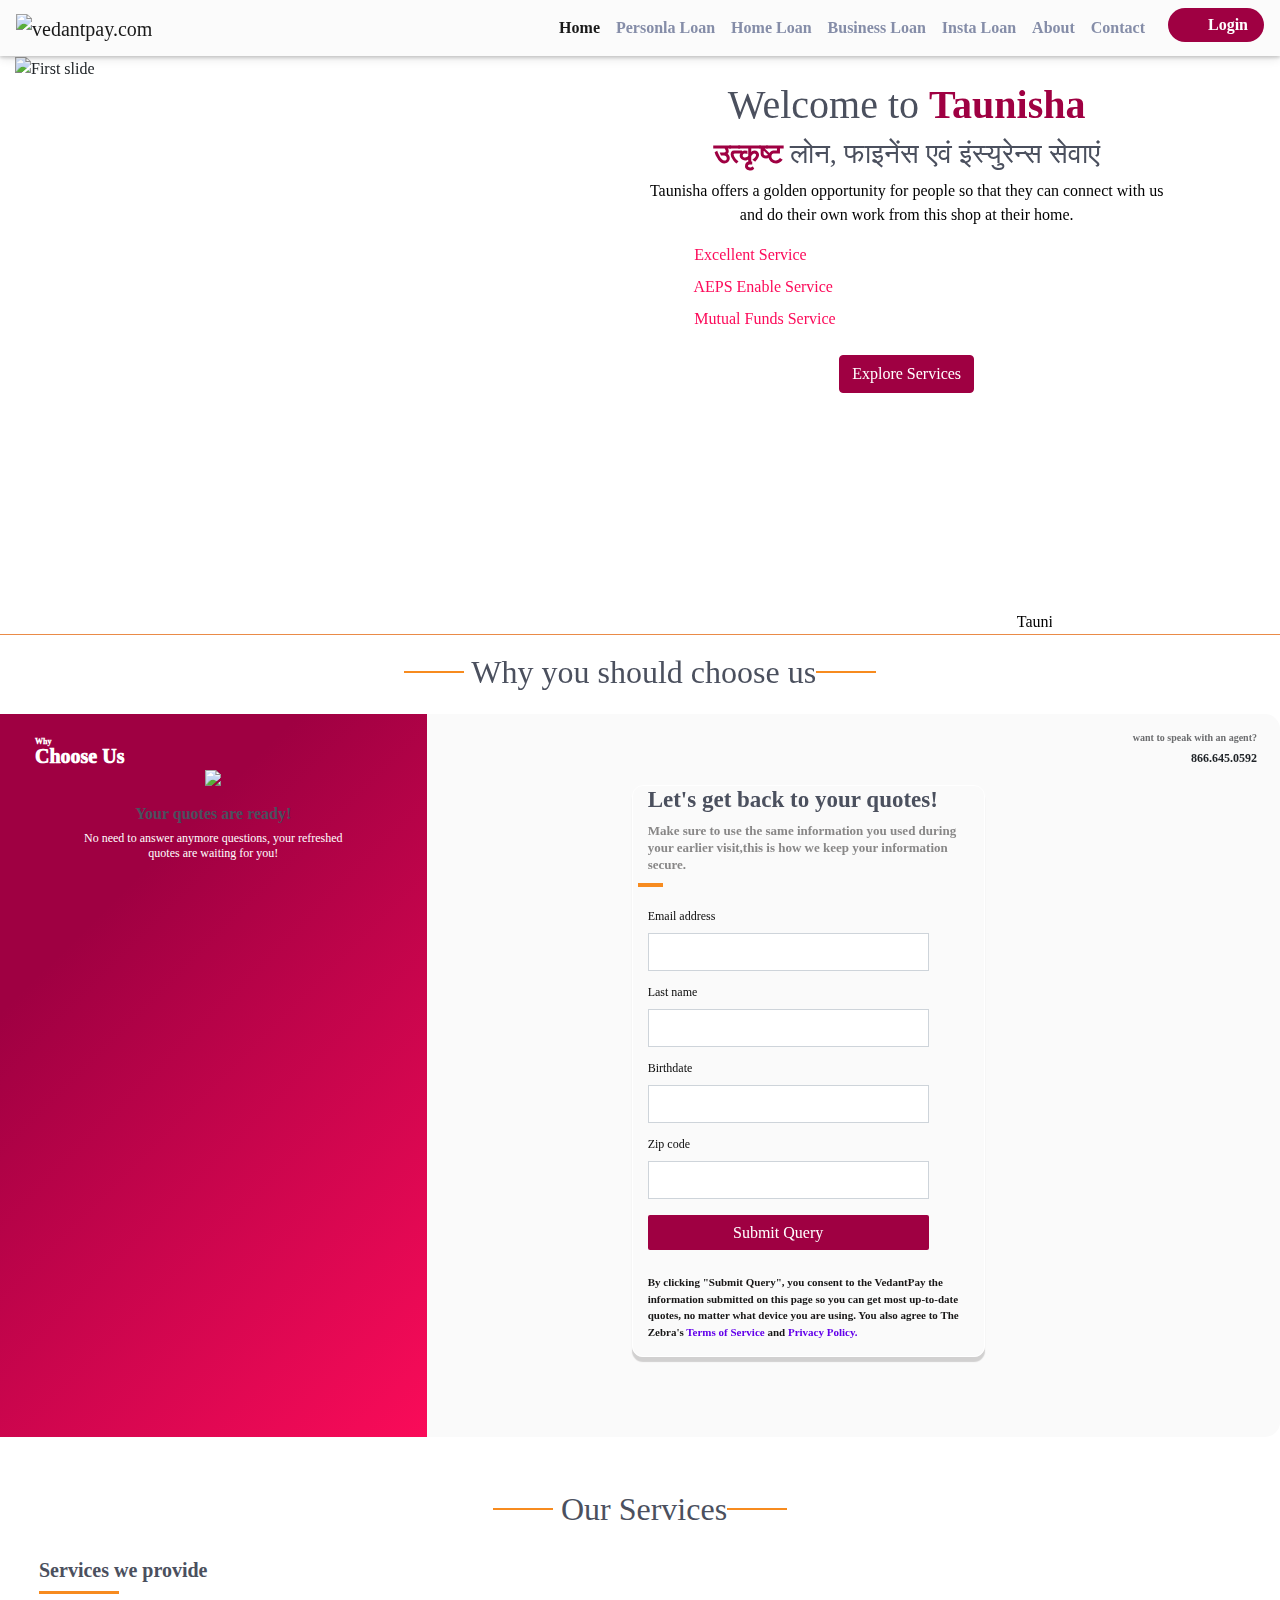
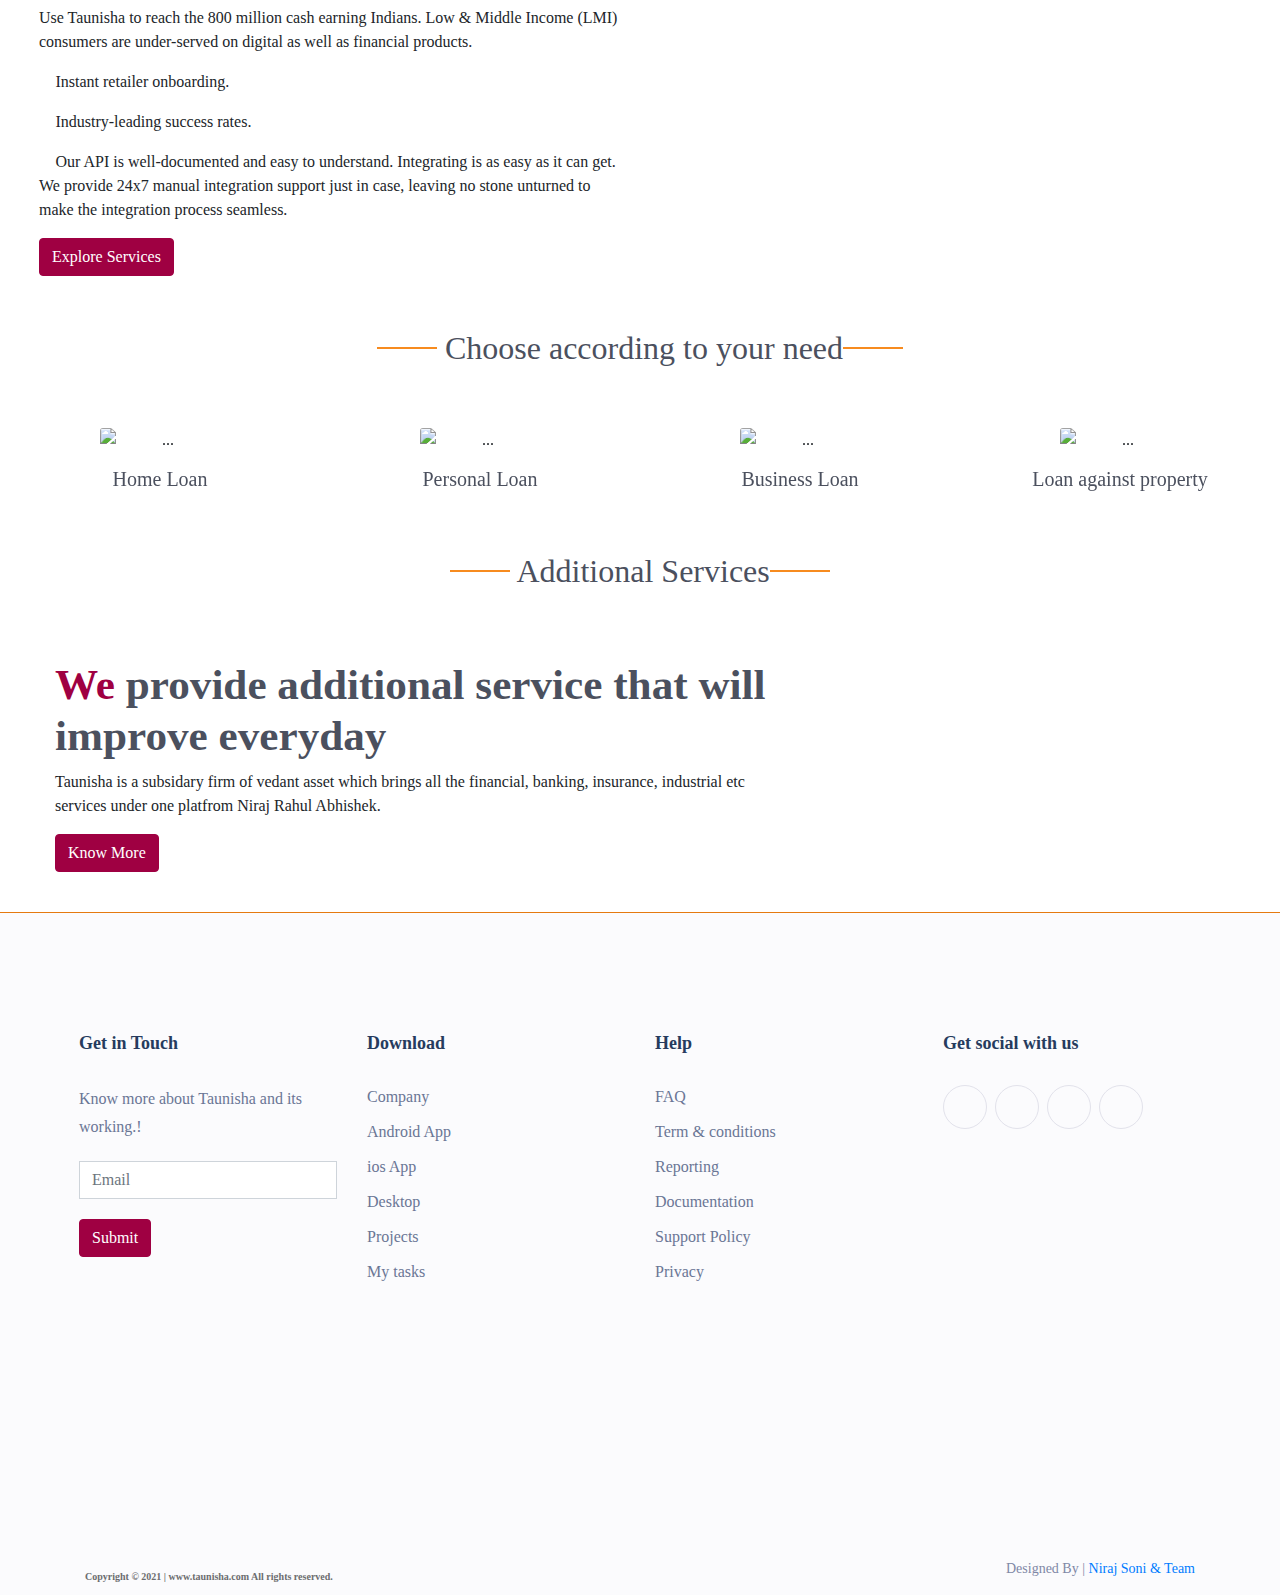
==== index.html @ 43aec6b1 "Add files via upload" ====
<!doctype html>
<html lang="en">
  <head>
    <title>Taunisha|Home</title>
    <!-- Required meta tags -->
    <meta charset="utf-8">
    <meta name="viewport" content="width=device-width, initial-scale=1, shrink-to-fit=no">

    <!-- Bootstrap CSS 4.5.2 Local File -->
    <link rel="stylesheet" href="./css/bootstrap.min.css" >

    <!-- Fontawesom3 CSS -->
    <link rel="stylesheet" href="./css/font-awesome3.css">
    <!-- Fontawesom CSS -->
    <link rel="stylesheet" href="./css/font-awesome.css">
   

     <!-- Sevices CSS -->
        <link rel="stylesheet" href="css/custom/services.css">

    <!-- homepage CSS-->
     <link rel="stylesheet" href="./css/custom/homepageform.css">
     <link rel="stylesheet" href="https://cdnjs.cloudflare.com/ajax/libs/animate.css/4.1.1/animate.min.css">
     <!--text animation https://animate.style/-->

       <!-- Custom CSS Vedant Pay-->
       <link rel="stylesheet" href="./css/custom/custom.css">
     <!-- SLIK CSS -->
     <link rel="stylesheet" href="css/slick/slick.css">
     <link rel="stylesheet" href="css/slick/slick-theme.css">

 <!-- AOS CSS -->
 
 <link rel="stylesheet" href="./css/aos/aos.css">

     
</head>
  <body>

    <div class="precontainer">
        <div class="loader">
           
            <div class="loader__bar"></div>
            <div class="loader__bar"></div>
            <div class="loader__bar"></div>
            <div class="loader__bar"></div>
            <div class="loader__bar"></div>
            <div class="loader__ball"></div>
            <p>Loading...</p>
          </div>
    </div>
   
    
    


    <div id="vedcontent" class="container-fluid">

  
        
          



    <!-- <div  class="container-fluid info_div bgcolor2">
        <div class="row margin0 top-border">
            <div class="col-md-6 topbar_left">  
                <a class="icon-envelope-alt primary_theme_color" title="Mail at"> &nbsp;info@vedantpay.com</a>
                <a href="/ClientMeeting" title="Schedule a meeting" class="info-btn animated swing">Hire Us</a>
                <a href="/Career" class="info-btn animated swing">Job</a>
            </div>

            <div class="col-md-6 topbar_right">
                <a href="javascript:void(0);" title="Social">Get social with us: </a>
                <a target="_blank" href="https://api.whatsapp.com/send?phone=+918767780676&amp;text=Hi, how may I help you?" title="Whatsapp"><i class="fa fa-whatsapp"></i></a>
                    <a target="_blank" href="https://www.youtube.com/channel/UC5cjx80T81sKIITGUHlI1wg"><i class="fa fa-youtube" title="Youtube"></i></a>        
                    <a target="_blank" href="https://plus.google.com/u/0/110575892623999943291"><i class="icon-google-plus" title="Google +"></i></a>
                    <a target="_blank" href="https://www.facebook.com/ubiqueITsolutions/"><i class="icon-facebook-sign" title="Facebook"></i></a>
            </div>
        </div> -->


      

      <nav id="menubar" class="navbar navbar-expand-sm bg-dark navbar-light bg-light sticky-top">
        <a class="navbar-brand" href="#">
            <img class="logosize" alt="vedantpay.com" src="./images/logo/logo.png">
            <!-- <br>
            <p class="navbar-brand tagline" href="#">Hum Hain Rahi Pyar Ke</p> -->
        </a>
       

        <button class="navbar-toggler d-lg-none" type="button" data-toggle="collapse" data-target="#collapsibleNavId" aria-controls="collapsibleNavId"
            aria-expanded="false" aria-label="Toggle navigation">
            <span class="navbar-toggler-icon"></span>
        </button>
        <div class="collapse navbar-collapse" id="collapsibleNavId">
            <ul class="navbar-nav ml-auto mt-2 mt-lg-0">
                <li class="nav-item active">
                    <a class="nav-link" href="javascript:void(0);">Home <span class="sr-only">(current)</span></a>
                </li>

    


                <li class="nav-item">
                    <a class="nav-link" href="./gallery.html">Personla Loan</a>
                </li>

                <li class="nav-item">
                    <a class="nav-link" href="./gallery.html">Home Loan</a>
                </li>
                <li class="nav-item">
                    <a class="nav-link" href="./gallery.html">Business Loan</a>
                </li>
                <li class="nav-item">
                    <a class="nav-link" href="./gallery.html">Insta Loan</a>
                </li>

                <li class="nav-item">
                    <a class="nav-link" href="./about.html">About</a>
                </li>

                <li class="nav-item">
                    <a class="nav-link" href="./contact.html">Contact</a>
                </li>

                <li class="nav-item" style="padding-left: 15px;">
                    <a class="nav-link loginbtn" href="./login.html"><i area-hidde="true" class="icon-user"></i> <span>Login</span></a>
                </li>

                <!--<li class="nav-item dropdown">
                    <a class="nav-link dropdown-toggle" href="#" id="dropdownId" data-toggle="dropdown" aria-haspopup="true" aria-expanded="false">Dropdown</a>
                    <div class="dropdown-menu" aria-labelledby="dropdownId">
                        <a class="dropdown-item" href="#">Action 1</a>
                        <a class="dropdown-item" href="#">Action 2</a>
                    </div>
                </li>
                -->
            </ul>
        </div>
    </nav>

    

    <!-- Slider main container -->
    <section id="slider" >

        
     <div id="carouselId" class="carousel slide area" data-ride="carousel">
         <ol class="carousel-indicators">
             <li data-target="#carouselId" data-slide-to="0" class="active"></li>
             <li data-target="#carouselId" data-slide-to="1"></li>
             <li data-target="#carouselId" data-slide-to="2"></li>
         </ol>
         <div class="carousel-inner" role="listbox">

            <!-- <div class="row m-0">

                <div class="col-md-5 col-12">
                    <img class="slideimg" data-src="holder.js/900x500/auto/#777:#555/text:First slide" src="./images/slider/slide3.svg" alt="First slide" width="100%">
                </div>
                <div class="col-md-7 col-12">
                    <div class="carousel-caption d-none d-md-block">
                        <h1>Welcome to<spna class="textslider">Vedant Pay</spna> </h1>
                        <h3><spna class="textslider">उत्कृष्ट</spna> बैंकिंग, फाइनेंस एवं इंस्युरेन्स सेवाएं</h3>
                        <p style="color: black;">Vedant Pay offers a golden opportunity for people so that they can connect with us and do their own work from this shop at their home.</p>
                        <div class="pad15">
                            <div style="margin: 0 auto;">
                                <ul class="slideul text-left">
                                    <li class="primary_theme_color"><i class="icon-check icon-large "></i> Excellent Service</li>
                                    <li class="primary_theme_color"><i class="icon-check icon-large"></i> AEPS Enable Service</li>
                                    <li class="primary_theme_color"><i class="icon-check icon-large"></i> Mutual Funds Service</li>
                                </ul>
                            </div>
                            <button class="btn btn_get btn_get_two" type="submit">Explore Services</button>
                        </div>
                    </div>
                </div>




            </div> -->




              <div class="carousel-item active">

                <div id="test" class="container-fluid margin0">


                    

                    <div class="row margin0">
                        <div class="col-md-5 col-12">
                            <img class="slideimg" data-src="holder.js/900x500/auto/#777:#555/text:First slide" src="./images/slider/slide3.svg" alt="First slide" width="100%">
                        </div>
    
    
                        <div class="col-md-7 col-12">
                           
                            <div class="carousel-caption d-none d-md-block">
                                <h1 class="animate__animated animate__bounceInRight">Welcome to <spna class="textslider">Taunisha</spna> </h1>
                                <h3 class="animate__animated animate__zoomInDown animate__delay-1s"><spna class="textslider">उत्कृष्ट</spna> लोन, फाइनेंस एवं इंस्युरेन्स सेवाएं</h3>
                                <p style="color: black;">Taunisha offers a golden opportunity for people so that they can connect with us and do their own work from this shop at their home.</p>
                                <div class="pad15">
                                    <div style="margin: 0 auto;">
                                        <ul class="slideul text-left">
                                            <li class="primary_theme_color animate__animated animate__lightSpeedInLeft animate__delay-1s"><i class="icon-check icon-large "></i> Excellent Service</li>
                                            <li class="primary_theme_color animate__animated animate__lightSpeedInRight animate__delay-1s"><i class="icon-check icon-large"></i> AEPS Enable Service</li>
                                            <li class="primary_theme_color animate__animated animate__fadeInBottomLeft animate__delay-2s"><i class="icon-check icon-large"></i> Mutual Funds Service</li>
                                        </ul>
                                    </div>
                                    <button class="btn btn_get btn_get_two" type="submit" onclick="window.open('./services.html','_self');">Explore Services</button>
                                </div>
                            </div>
                        </div>
                    </div>
                    
                
               
            </div>
                
                 
             </div>
             <div class="carousel-item">
                <div id="test" class="container-fluid margin0">

                   
                    <div class="row margin0">
                        <div class="col-md-5 col-12">

                   
                       <div class="carousel-caption d-none d-md-block">
                        
                           <h3 class="animate__animated animate__backInUp"><spna class="textslider">Personal Loans</spna> from Top Banks & NBFCs</h3>
                           <p style="color: black;">Through our ‘one stop shop’ outlets, we are making loan services that is all basic necessities accessible to the Indian citizens at their doorstep.</p>
                           <div class="pad15">
                            <div style="margin: 0 auto;">
                                <ul class="slideul text-left">
                                    <li class="primary_theme_color animate__animated animate__fadeInTopLeft animate__delay-1s"><i class="icon-check icon-large "></i> Excellent Service</li>
                                    <li class="primary_theme_color animate__animated animate__fadeInTopRight animate__delay-1s"><i class="icon-check icon-large"></i> AEPS Enable Service</li>
                                    <li class="primary_theme_color animate__animated animate__fadeInBottomLeft animate__delay-2s"><i class="icon-check icon-large"></i> Mutual Funds Service</li>
                                </ul>
                            </div>
                            <button class="btn btn_get btn_get_two" type="submit" onclick="window.open('./about.html','_self');">About Taunisha</button>
                        </div>
                        </div>
                       
                   </div>


                   <div class="col-md-7 col-12">
                       <img class="slideimg" data-src="holder.js/900x500/auto/#777:#555/text:First slide" src="./images/slider/slide1.svg" alt="First slide" width="100%">
                       
                   </div>
               </div>

                
                </div>
             </div>
             <div class="carousel-item">
                <div id="test" class="container-fluid margin0">

                    
                    <div class="row margin0">
                        <div class="col-md-7 col-12">
    
                          
                            <div class="carousel-caption d-none d-md-block">
                               
                                <h3 class="animate__animated animate__bounceInUp"><spna class="textslider">ग्राहक</spna> उन्मुख एवं सर्वश्रेष्ठ लोन सेवा</h3>
                                <p style="color: black;">Try Applying for a higher Loan Amount as most bank reduce interest rates as loan amount increases</p>
                                <div class="pad15">
                                    <div style="margin: 0 auto;">
                                        <ul class="slideul text-left">
                                            <li class="primary_theme_color animate__animated animate__fadeInTopLeft animate__delay-1s"><i class="icon-check icon-large "></i> Excellent Service</li>
                                            <li class="primary_theme_color animate__animated animate__fadeInTopRight animate__delay-1s"><i class="icon-check icon-large"></i> AEPS Enable Service</li>
                                            <li class="primary_theme_color animate__animated animate__bounceInLeft animate__delay-2s"><i class="icon-check icon-large"></i> Mutual Funds Service</li>
                                        </ul>
                                    </div>
                                    <button class="btn btn_get btn_get_two" type="submit">Know More</button>
                                </div>
                            </div>
                            
                        </div>
    
    
                        <div class="col-md-5 col-12">
                            <img class="slideimg" data-src="holder.js/900x500/auto/#777:#555/text:First slide" src="./images/slider/slide2.svg" alt="First slide" width="100%">
                            
                        </div>
                    </div>


                
                </div>
             </div>
             <!--  -->
         </div>
         <a class="carousel-control-prev" href="#carouselId" role="button" data-slide="prev">
             <span class="carousel-control-prev-icon" aria-hidden="true"></span>
             <span class="sr-only">Previous</span>
         </a>
         <a class="carousel-control-next" href="#carouselId" role="button" data-slide="next">
             <span class="carousel-control-next-icon" aria-hidden="true"></span>
             <span class="sr-only">Next</span>
         </a>
     </div>
     

            <ul class="circles">
                    <li class="licolorred"></li>
                    <li class="licolorblue"></li>
                    <li class="licoloryellow"></li>
                    <li class="licolorgreen"></li>
                    <li class="licolorindigo"></li>

                    <li class="licolorred"></li>
                    <li class="licolorblue"></li>
                    <li class="licoloryellow"></li>
                    <li class="licolorgreen"></li>
                    <li class="licolorindigo"></li>

                    <li class="licolorred"></li>
                    <li class="licolororange"></li>
                    <li class="licoloryellow"></li>
                    <li class="licolorgreen"></li>
                    <li class="licolorindigo"></li>
                    
            </ul>
    
    </section>

   <!--Marquee Start-->
   <div class="container-fluid top-border">
    <div class="row margin0" >
      <div class="col-lg-10 col-md-9 col-sm-10 col-xs-12 marqBox">
        <marquee scrollamount="5" onmouseover="this.stop();" onmouseout="this.start();">
          <a href="https://nirajsony.github.io/vedantpay/login.html" class="colortextblack" target="_blank"><i class="icon-hand-right primary_theme_color"></i> Taunisha can help you consolidate all your loans into one to increase your eligibility लोन लेने के लिए यहाँ क्लिक करें .<i class="icon-hand-left primary_theme_color"></i></a>
        </marquee>
      </div>
    </div>
  </div>
<!--Marquee End-->   

 <!-- title start -->
 <div class="col-lg-8 col-md-12 ml-auto mr-auto marginbot15">
    <div class="whytitle">
      <h2 class="heading-line"> Why you should choose us</h2>
      <!-- <h6 class="title"> Whether you are a retailer, distributor, individual or self help group, we have smart solutions for everyone.</h6>  -->
    </div>
  </div>
   <!-- title end -->
    <!-- Why choose us Start here -->
    <div class="container-fluid margin0">
        <div class="row margin0">
            <div class="col-md-4 whybox">
                <p class="sideimg">Why<br><span>Choose Us</span></p>

              
                <div class="image"><img class="whyimg" src="./images/slider/slide12.webp" /></div>
                <h6 class="mt-3 text-center">Your quotes are ready!</h6>
                <p>No need to answer anymore questions, your refreshed quotes are waiting for you!</p>
            </div>
            <div class="formbg col-md-8">
                <div class="d-flex pt-3 pr-2">
                    <p class="ml-auto mb-0">want to speak with an agent?</p>
                </div>
                <div class="d-flex pr-2">
                    <p class="ml-auto"><strong><i class="fas fa-phone-volume"></i>866.645.0592</strong></p>
                </div>
                <form class="information">
                    <h4 class="form-heading">Let's get back to your quotes!</h4>
                    <p class="form-para"> Make sure to use the same information you used during your earlier visit,this is how we keep your information secure. </p>
                    <div class="form-group"><label class="form-control-placeholder" for="email">Email address</label> <input type="email" class="form-control" id="email" required> </div>
                    <div class="form-group"> <label class="form-control-placeholder" for="name">Last name</label> <input type="text" class="form-control" id="name" required>
                         </div>
                    <div class="form-group"> <label class="form-control-placeholder" for="number">Birthdate</label> <input type="text" class="form-control" id="number" required>
                         </div>
                    <div class="form-group"> <label class="form-control-placeholder" for="number">Zip code</label> <input type="text" class="form-control" id="number" required>
                         </div>
                    <div class="form-group mt-3"><button type="button" class="btn btn-block globalBtn"><span>Submit Query &nbsp;<i class="fas fa-arrow-right"></i></span></button></div>
                    <p class="terms mt-4">By clicking "Submit Query", you consent to the VedantPay the information submitted on this page so you can get most up-to-date quotes, no matter what device you are using. You also agree to The Zebra's <a href="#">Terms of Service</a> and <a href="#">Privacy Policy.</a></p>
                </form>
            </div>
        </div>
    </div>
    <!-- Why choose us ends here -->


    <!-- title start -->
    <div class="col-lg-8 col-md-12 ml-auto mr-auto">
        <div class="section-title">
          <h2 class="heading-line"> Our Services</h2>
          <!-- <h6 class="title"> Whether you are a retailer, distributor, individual or self help group, we have smart solutions for everyone.</h6>  -->
        </div>
      </div>
       <!-- title end -->

    <!-- Vedant Services -->
      

      <div class="mx-4">
        <div class="row m-0">
          <div class="col-md-6 col-12">
            <h5 class="mt-3 mb-0"><b>Services we provide</b></h5>
            <span class="line-heading"></span>
            <p>Use Taunisha to reach the 800 million cash earning Indians. Low & Middle Income (LMI) consumers are under-served on digital as well as financial products.</p>
            <p><i class="icon-ok-circle"></i> Instant retailer onboarding.</p>
            <p><i class="icon-ok-circle"></i> Industry-leading success rates.</p>
            <p><i class="icon-ok-circle"></i> Our API is well-documented and easy to understand. Integrating is as easy as it can get. We provide 24x7 manual integration support just in case, leaving no stone unturned to make the integration process seamless.</p>
            <button class="btn btn_get btn_get_two" type="submit" onclick="window.open('./services.html','_self');">Explore Services</button>
        </div>
          <div class="col-md-6 col-12 " data-aos="zoom-in" data-aos-duration="3000">
            <img class="srvcimg" src="./images/img/about2.png" class="img-fluid" alt="" />
          </div>
        </div>
  
      </div>
  
    
<!-- End Vedant Services -->




    <!-- title start -->
    <div class="col-lg-8 col-md-12 ml-auto mr-auto">
        <div class="section-title">
          <h2 class="heading-line"> Choose according to your need</h2>
          <!-- <h6 class="title"> Whether you are a retailer, distributor, individual or self help group, we have smart solutions for everyone.</h6>  -->
        </div>
      </div>
       <!-- title end -->

    <!-- ************************************************ -->
    <div class="autoplay mt-5 mb-1" id="scroll-bar">

        <div id="xyz" class="mx-5 text-center" style="width: 12rem;">
          <img src="./images/img/services/01.png" class="card-img-top img-cover" alt="...">
          <h5>Home Loan</h5>
        </div>
  
        <div class=" mx-5 text-center" style="width: 12rem;">
          <img src="./images/img/services/02.png" class="card-img-top img-cover" alt="...">
          <h5>Personal Loan</h5>
        </div>
  
        <div class=" mx-5 text-center" style="width: 12rem;">
          <img src="./images/img/services/03.png" class="card-img-top img-cover" alt="...">
          <h5>Business Loan</h5>
        </div>
  
        <div class=" mx-5 text-center" style="width: 12rem;">
          <img src="./images/img/services/04.png" class="card-img-top img-cover" alt="...">
          <h5>Loan against property</h5>
        </div>
  
        <div class=" mx-5 text-center" style="width: 12rem;">
          <img src="./images/img/services/05.png" class="card-img-top img-cover" alt="...">
          <h5>Car Loan</h5>
        </div>
  
        <div class=" mx-5 text-center" style="width: 12rem;">
          <img src="./images/img/services/06.png" class="card-img-top img-cover" alt="...">
          <h5>Gold Loan</h5>
        </div>
      </div>




        <!-- title start -->
    <div class="col-lg-8 col-md-12 ml-auto mr-auto">
        <div class="section-title">
          <h2 class="heading-line"> Additional Services</h2>
          <!-- <h6 class="title"> Whether you are a retailer, distributor, individual or self help group, we have smart solutions for everyone.</h6>  -->
        </div>
      </div>
       <!-- title end -->

      <!-- bfr start -->
      <div class="container-fluid margintop15 border-bottom">
        <div class="row margin0">
        
            <div class="col-md-8 text-left bfrpad40">
                <h1 class="bfrtitle pad15"><spna class="textslider">We</spna> provide additional service that will improve everyday</h1>
                <p class="pad15">Taunisha is a subsidary firm of vedant asset which brings all the financial, banking, insurance, industrial etc services under one platfrom Niraj Rahul Abhishek. </p>
               <div class="pad15">
                <button class="btn btn_get btn_get_two" type="submit">Know More</button>
               </div>
               
            </div>
            <div class="col-md-4" data-aos="fade-in" data-aos-duration="3000" style="background-color: #fff;">
                <img src="./images/img/content-14.svg" class="card-img-top img-cover bfrimg" alt="...">
            </div>

        </div>
      </div>
      <!-- bfr end -->
    
    <footer class="new_footer_area bg_color">
        <div class="new_footer_top">
            <div class="container-fluid">
                <div class="row margin0 footrcontent">
                    <div class="col-lg-3 col-md-6">
                        <div class="f_widget company_widget wow fadeInLeft" data-wow-delay="0.2s" style="visibility: visible; animation-delay: 0.2s; animation-name: fadeInLeft;">
                            <h3 class="f-title f_600 t_color f_size_18">Get in Touch</h3>
                            <p>Know more about Taunisha and its working.!</p>
                            <form action="#" class="f_subscribe_two mailchimp global_centr_align" method="post" novalidate="true" _lpchecked="1">
                                <input type="text" name="EMAIL" class="form-control memail" placeholder="Email">
                                <button class="btn btn_get btn_get_two" type="submit">Submit</button>
                                <p class="mchimp-errmessage" style="display: none;"></p>
                                <p class="mchimp-sucmessage" style="display: none;"></p>
                            </form>
                        </div>
                    </div>
                    <div class="col-lg-3 col-md-6">
                        <div class="f_widget about-widget pl_70 wow fadeInLeft global_centr_align" data-wow-delay="0.4s" style="visibility: visible; animation-delay: 0.4s; animation-name: fadeInLeft;">
                            <h3 class="f-title f_600 t_color f_size_18">Download</h3>
                            <ul class="list-unstyled f_list">
                                <li><a href="#">Company</a></li>
                                <li><a href="#">Android App</a></li>
                                <li><a href="#">ios App</a></li>
                                <li><a href="#">Desktop</a></li>
                                <li><a href="#">Projects</a></li>
                                <li><a href="#">My tasks</a></li>
                            </ul>
                        </div>
                    </div>
                    <div class="col-lg-3 col-md-6">
                        <div class="f_widget about-widget pl_70 wow fadeInLeft global_centr_align" data-wow-delay="0.6s" style="visibility: visible; animation-delay: 0.6s; animation-name: fadeInLeft;">
                            <h3 class="f-title f_600 t_color f_size_18">Help</h3>
                            <ul class="list-unstyled f_list">
                                <li><a href="#">FAQ</a></li>
                                <li><a href="#">Term &amp; conditions</a></li>
                                <li><a href="#">Reporting</a></li>
                                <li><a href="#">Documentation</a></li>
                                <li><a href="#">Support Policy</a></li>
                                <li><a href="#">Privacy</a></li>
                            </ul>
                        </div>
                    </div>
                    <div class="col-lg-3 col-md-6">
                        <div class="f_widget social-widget pl_70 wow fadeInLeft global_centr_align" data-wow-delay="0.8s" style="visibility: visible; animation-delay: 0.8s; animation-name: fadeInLeft;">
                            <h3 class="f-title f_600 t_color f_size_18">Get social with us</h3>
                            <div class="f_social_icon">
                                <a href="#" class="fa fa-facebook"></a>
                                <a href="#" class="fa fa-twitter"></a>
                                <a href="#" class="fa fa-linkedin"></a>
                                <a href="#" class="fa fa-pinterest"></a>
                            </div>
                        </div>
                    </div>
                </div>
            </div>
            <div class="footer_bg">
                <div class="footer_bg_one"></div>
                <div class="footer_bg_two"></div>
            </div>
        </div>
        <div class="footer_bottom">
            <div class="container">
                <div class="row align-items-center">
                    <div class="col-lg-6 col-sm-7">
                        <p class="mb-0 f_400 global_centr_align">Copyright © 2021 | www.taunisha.com All rights reserved.</p>
                    </div>
                    <div class="col-lg-6 col-sm-5 text-right global_centr_align">
                        <p>Designed By | <a href="#">Niraj Soni & Team</a></p>
                    </div>
                </div>
            </div>
        </div>
    </footer>





</div>


    <!-- Optional JavaScript -->
    <!-- jQuery first, then Popper.js, then Bootstrap JS -->
    <script src="./js/jquery.min.js" type="text/javascript"></script>
    <script src="./js/popper.min.js" type="text/javascript"></script>
    <script src="./js/bootstrap.min.js" type="text/javascript"></script>
    <script src="./customScript/custom.js" type="text/javascript"></script>
    <script type="text/javascript" src="./js/aos/aos.js"></script><!-- AOS JS  -->
    <script src="./customScript/services.js" type="text/javascript"></script>
    <script src="./js/slick/slick.min.js"></script>
    

  </body>
</html>
---- css/font-awesome3.css ----
/*!
 *  Font Awesome 4.7.0 by @davegandy - http://fontawesome.io - @fontawesome
 *  License - http://fontawesome.io/license (Font: SIL OFL 1.1, CSS: MIT License)
 */@font-face{font-family:'FontAwesome';src:url('../fonts/fontawesome-webfont.eot?v=4.7.0');src:url('../fonts/fontawesome-webfont.eot?#iefix&v=4.7.0') format('embedded-opentype'),url('../fonts/fontawesome-webfont.woff2?v=4.7.0') format('woff2'),url('../fonts/fontawesome-webfont.woff?v=4.7.0') format('woff'),url('../fonts/fontawesome-webfont.ttf?v=4.7.0') format('truetype'),url('../fonts/fontawesome-webfont.svg?v=4.7.0#fontawesomeregular') format('svg');font-weight:normal;font-style:normal}.fa{display:inline-block;font:normal normal normal 14px/1 FontAwesome;font-size:inherit;text-rendering:auto;-webkit-font-smoothing:antialiased;-moz-osx-font-smoothing:grayscale}.fa-lg{font-size:1.33333333em;line-height:.75em;vertical-align:-15%}.fa-2x{font-size:2em}.fa-3x{font-size:3em}.fa-4x{font-size:4em}.fa-5x{font-size:5em}.fa-fw{width:1.28571429em;text-align:center}.fa-ul{padding-left:0;margin-left:2.14285714em;list-style-type:none}.fa-ul>li{position:relative}.fa-li{position:absolute;left:-2.14285714em;width:2.14285714em;top:.14285714em;text-align:center}.fa-li.fa-lg{left:-1.85714286em}.fa-border{padding:.2em .25em .15em;border:solid .08em #eee;border-radius:.1em}.fa-pull-left{float:left}.fa-pull-right{float:right}.fa.fa-pull-left{margin-right:.3em}.fa.fa-pull-right{margin-left:.3em}.pull-right{float:right}.pull-left{float:left}.fa.pull-left{margin-right:.3em}.fa.pull-right{margin-left:.3em}.fa-spin{-webkit-animation:fa-spin 2s infinite linear;animation:fa-spin 2s infinite linear}.fa-pulse{-webkit-animation:fa-spin 1s infinite steps(8);animation:fa-spin 1s infinite steps(8)}@-webkit-keyframes fa-spin{0%{-webkit-transform:rotate(0deg);transform:rotate(0deg)}100%{-webkit-transform:rotate(359deg);transform:rotate(359deg)}}@keyframes fa-spin{0%{-webkit-transform:rotate(0deg);transform:rotate(0deg)}100%{-webkit-transform:rotate(359deg);transform:rotate(359deg)}}.fa-rotate-90{-ms-filter:"progid:DXImageTransform.Microsoft.BasicImage(rotation=1)";-webkit-transform:rotate(90deg);-ms-transform:rotate(90deg);transform:rotate(90deg)}.fa-rotate-180{-ms-filter:"progid:DXImageTransform.Microsoft.BasicImage(rotation=2)";-webkit-transform:rotate(180deg);-ms-transform:rotate(180deg);transform:rotate(180deg)}.fa-rotate-270{-ms-filter:"progid:DXImageTransform.Microsoft.BasicImage(rotation=3)";-webkit-transform:rotate(270deg);-ms-transform:rotate(270deg);transform:rotate(270deg)}.fa-flip-horizontal{-ms-filter:"progid:DXImageTransform.Microsoft.BasicImage(rotation=0, mirror=1)";-webkit-transform:scale(-1, 1);-ms-transform:scale(-1, 1);transform:scale(-1, 1)}.fa-flip-vertical{-ms-filter:"progid:DXImageTransform.Microsoft.BasicImage(rotation=2, mirror=1)";-webkit-transform:scale(1, -1);-ms-transform:scale(1, -1);transform:scale(1, -1)}:root .fa-rotate-90,:root .fa-rotate-180,:root .fa-rotate-270,:root .fa-flip-horizontal,:root .fa-flip-vertical{filter:none}.fa-stack{position:relative;display:inline-block;width:2em;height:2em;line-height:2em;vertical-align:middle}.fa-stack-1x,.fa-stack-2x{position:absolute;left:0;width:100%;text-align:center}.fa-stack-1x{line-height:inherit}.fa-stack-2x{font-size:2em}.fa-inverse{color:#fff}.fa-glass:before{content:"\f000"}.fa-music:before{content:"\f001"}.fa-search:before{content:"\f002"}.fa-envelope-o:before{content:"\f003"}.fa-heart:before{content:"\f004"}.fa-star:before{content:"\f005"}.fa-star-o:before{content:"\f006"}.fa-user:before{content:"\f007"}.fa-film:before{content:"\f008"}.fa-th-large:before{content:"\f009"}.fa-th:before{content:"\f00a"}.fa-th-list:before{content:"\f00b"}.fa-check:before{content:"\f00c"}.fa-remove:before,.fa-close:before,.fa-times:before{content:"\f00d"}.fa-search-plus:before{content:"\f00e"}.fa-search-minus:before{content:"\f010"}.fa-power-off:before{content:"\f011"}.fa-signal:before{content:"\f012"}.fa-gear:before,.fa-cog:before{content:"\f013"}.fa-trash-o:before{content:"\f014"}.fa-home:before{content:"\f015"}.fa-file-o:before{content:"\f016"}.fa-clock-o:before{content:"\f017"}.fa-road:before{content:"\f018"}.fa-download:before{content:"\f019"}.fa-arrow-circle-o-down:before{content:"\f01a"}.fa-arrow-circle-o-up:before{content:"\f01b"}.fa-inbox:before{content:"\f01c"}.fa-play-circle-o:before{content:"\f01d"}.fa-rotate-right:before,.fa-repeat:before{content:"\f01e"}.fa-refresh:before{content:"\f021"}.fa-list-alt:before{content:"\f022"}.fa-lock:before{content:"\f023"}.fa-flag:before{content:"\f024"}.fa-headphones:before{content:"\f025"}.fa-volume-off:before{content:"\f026"}.fa-volume-down:before{content:"\f027"}.fa-volume-up:before{content:"\f028"}.fa-qrcode:before{content:"\f029"}.fa-barcode:before{content:"\f02a"}.fa-tag:before{content:"\f02b"}.fa-tags:before{content:"\f02c"}.fa-book:before{content:"\f02d"}.fa-bookmark:before{content:"\f02e"}.fa-print:before{content:"\f02f"}.fa-camera:before{content:"\f030"}.fa-font:before{content:"\f031"}.fa-bold:before{content:"\f032"}.fa-italic:before{content:"\f033"}.fa-text-height:before{content:"\f034"}.fa-text-width:before{content:"\f035"}.fa-align-left:before{content:"\f036"}.fa-align-center:before{content:"\f037"}.fa-align-right:before{content:"\f038"}.fa-align-justify:before{content:"\f039"}.fa-list:before{content:"\f03a"}.fa-dedent:before,.fa-outdent:before{content:"\f03b"}.fa-indent:before{content:"\f03c"}.fa-video-camera:before{content:"\f03d"}.fa-photo:before,.fa-image:before,.fa-picture-o:before{content:"\f03e"}.fa-pencil:before{content:"\f040"}.fa-map-marker:before{content:"\f041"}.fa-adjust:before{content:"\f042"}.fa-tint:before{content:"\f043"}.fa-edit:before,.fa-pencil-square-o:before{content:"\f044"}.fa-share-square-o:before{content:"\f045"}.fa-check-square-o:before{content:"\f046"}.fa-arrows:before{content:"\f047"}.fa-step-backward:before{content:"\f048"}.fa-fast-backward:before{content:"\f049"}.fa-backward:before{content:"\f04a"}.fa-play:before{content:"\f04b"}.fa-pause:before{content:"\f04c"}.fa-stop:before{content:"\f04d"}.fa-forward:before{content:"\f04e"}.fa-fast-forward:before{content:"\f050"}.fa-step-forward:before{content:"\f051"}.fa-eject:before{content:"\f052"}.fa-chevron-left:before{content:"\f053"}.fa-chevron-right:before{content:"\f054"}.fa-plus-circle:before{content:"\f055"}.fa-minus-circle:before{content:"\f056"}.fa-times-circle:before{content:"\f057"}.fa-check-circle:before{content:"\f058"}.fa-question-circle:before{content:"\f059"}.fa-info-circle:before{content:"\f05a"}.fa-crosshairs:before{content:"\f05b"}.fa-times-circle-o:before{content:"\f05c"}.fa-check-circle-o:before{content:"\f05d"}.fa-ban:before{content:"\f05e"}.fa-arrow-left:before{content:"\f060"}.fa-arrow-right:before{content:"\f061"}.fa-arrow-up:before{content:"\f062"}.fa-arrow-down:before{content:"\f063"}.fa-mail-forward:before,.fa-share:before{content:"\f064"}.fa-expand:before{content:"\f065"}.fa-compress:before{content:"\f066"}.fa-plus:before{content:"\f067"}.fa-minus:before{content:"\f068"}.fa-asterisk:before{content:"\f069"}.fa-exclamation-circle:before{content:"\f06a"}.fa-gift:before{content:"\f06b"}.fa-leaf:before{content:"\f06c"}.fa-fire:before{content:"\f06d"}.fa-eye:before{content:"\f06e"}.fa-eye-slash:before{content:"\f070"}.fa-warning:before,.fa-exclamation-triangle:before{content:"\f071"}.fa-plane:before{content:"\f072"}.fa-calendar:before{content:"\f073"}.fa-random:before{content:"\f074"}.fa-comment:before{content:"\f075"}.fa-magnet:before{content:"\f076"}.fa-chevron-up:before{content:"\f077"}.fa-chevron-down:before{content:"\f078"}.fa-retweet:before{content:"\f079"}.fa-shopping-cart:before{content:"\f07a"}.fa-folder:before{content:"\f07b"}.fa-folder-open:before{content:"\f07c"}.fa-arrows-v:before{content:"\f07d"}.fa-arrows-h:before{content:"\f07e"}.fa-bar-chart-o:before,.fa-bar-chart:before{content:"\f080"}.fa-twitter-square:before{content:"\f081"}.fa-facebook-square:before{content:"\f082"}.fa-camera-retro:before{content:"\f083"}.fa-key:before{content:"\f084"}.fa-gears:before,.fa-cogs:before{content:"\f085"}.fa-comments:before{content:"\f086"}.fa-thumbs-o-up:before{content:"\f087"}.fa-thumbs-o-down:before{content:"\f088"}.fa-star-half:before{content:"\f089"}.fa-heart-o:before{content:"\f08a"}.fa-sign-out:before{content:"\f08b"}.fa-linkedin-square:before{content:"\f08c"}.fa-thumb-tack:before{content:"\f08d"}.fa-external-link:before{content:"\f08e"}.fa-sign-in:before{content:"\f090"}.fa-trophy:before{content:"\f091"}.fa-github-square:before{content:"\f092"}.fa-upload:before{content:"\f093"}.fa-lemon-o:before{content:"\f094"}.fa-phone:before{content:"\f095"}.fa-square-o:before{content:"\f096"}.fa-bookmark-o:before{content:"\f097"}.fa-phone-square:before{content:"\f098"}.fa-twitter:before{content:"\f099"}.fa-facebook-f:before,.fa-facebook:before{content:"\f09a"}.fa-github:before{content:"\f09b"}.fa-unlock:before{content:"\f09c"}.fa-credit-card:before{content:"\f09d"}.fa-feed:before,.fa-rss:before{content:"\f09e"}.fa-hdd-o:before{content:"\f0a0"}.fa-bullhorn:before{content:"\f0a1"}.fa-bell:before{content:"\f0f3"}.fa-certificate:before{content:"\f0a3"}.fa-hand-o-right:before{content:"\f0a4"}.fa-hand-o-left:before{content:"\f0a5"}.fa-hand-o-up:before{content:"\f0a6"}.fa-hand-o-down:before{content:"\f0a7"}.fa-arrow-circle-left:before{content:"\f0a8"}.fa-arrow-circle-right:before{content:"\f0a9"}.fa-arrow-circle-up:before{content:"\f0aa"}.fa-arrow-circle-down:before{content:"\f0ab"}.fa-globe:before{content:"\f0ac"}.fa-wrench:before{content:"\f0ad"}.fa-tasks:before{content:"\f0ae"}.fa-filter:before{content:"\f0b0"}.fa-briefcase:before{content:"\f0b1"}.fa-arrows-alt:before{content:"\f0b2"}.fa-group:before,.fa-users:before{content:"\f0c0"}.fa-chain:before,.fa-link:before{content:"\f0c1"}.fa-cloud:before{content:"\f0c2"}.fa-flask:before{content:"\f0c3"}.fa-cut:before,.fa-scissors:before{content:"\f0c4"}.fa-copy:before,.fa-files-o:before{content:"\f0c5"}.fa-paperclip:before{content:"\f0c6"}.fa-save:before,.fa-floppy-o:before{content:"\f0c7"}.fa-square:before{content:"\f0c8"}.fa-navicon:before,.fa-reorder:before,.fa-bars:before{content:"\f0c9"}.fa-list-ul:before{content:"\f0ca"}.fa-list-ol:before{content:"\f0cb"}.fa-strikethrough:before{content:"\f0cc"}.fa-underline:before{content:"\f0cd"}.fa-table:before{content:"\f0ce"}.fa-magic:before{content:"\f0d0"}.fa-truck:before{content:"\f0d1"}.fa-pinterest:before{content:"\f0d2"}.fa-pinterest-square:before{content:"\f0d3"}.fa-google-plus-square:before{content:"\f0d4"}.fa-google-plus:before{content:"\f0d5"}.fa-money:before{content:"\f0d6"}.fa-caret-down:before{content:"\f0d7"}.fa-caret-up:before{content:"\f0d8"}.fa-caret-left:before{content:"\f0d9"}.fa-caret-right:before{content:"\f0da"}.fa-columns:before{content:"\f0db"}.fa-unsorted:before,.fa-sort:before{content:"\f0dc"}.fa-sort-down:before,.fa-sort-desc:before{content:"\f0dd"}.fa-sort-up:before,.fa-sort-asc:before{content:"\f0de"}.fa-envelope:before{content:"\f0e0"}.fa-linkedin:before{content:"\f0e1"}.fa-rotate-left:before,.fa-undo:before{content:"\f0e2"}.fa-legal:before,.fa-gavel:before{content:"\f0e3"}.fa-dashboard:before,.fa-tachometer:before{content:"\f0e4"}.fa-comment-o:before{content:"\f0e5"}.fa-comments-o:before{content:"\f0e6"}.fa-flash:before,.fa-bolt:before{content:"\f0e7"}.fa-sitemap:before{content:"\f0e8"}.fa-umbrella:before{content:"\f0e9"}.fa-paste:before,.fa-clipboard:before{content:"\f0ea"}.fa-lightbulb-o:before{content:"\f0eb"}.fa-exchange:before{content:"\f0ec"}.fa-cloud-download:before{content:"\f0ed"}.fa-cloud-upload:before{content:"\f0ee"}.fa-user-md:before{content:"\f0f0"}.fa-stethoscope:before{content:"\f0f1"}.fa-suitcase:before{content:"\f0f2"}.fa-bell-o:before{content:"\f0a2"}.fa-coffee:before{content:"\f0f4"}.fa-cutlery:before{content:"\f0f5"}.fa-file-text-o:before{content:"\f0f6"}.fa-building-o:before{content:"\f0f7"}.fa-hospital-o:before{content:"\f0f8"}.fa-ambulance:before{content:"\f0f9"}.fa-medkit:before{content:"\f0fa"}.fa-fighter-jet:before{content:"\f0fb"}.fa-beer:before{content:"\f0fc"}.fa-h-square:before{content:"\f0fd"}.fa-plus-square:before{content:"\f0fe"}.fa-angle-double-left:before{content:"\f100"}.fa-angle-double-right:before{content:"\f101"}.fa-angle-double-up:before{content:"\f102"}.fa-angle-double-down:before{content:"\f103"}.fa-angle-left:before{content:"\f104"}.fa-angle-right:before{content:"\f105"}.fa-angle-up:before{content:"\f106"}.fa-angle-down:before{content:"\f107"}.fa-desktop:before{content:"\f108"}.fa-laptop:before{content:"\f109"}.fa-tablet:before{content:"\f10a"}.fa-mobile-phone:before,.fa-mobile:before{content:"\f10b"}.fa-circle-o:before{content:"\f10c"}.fa-quote-left:before{content:"\f10d"}.fa-quote-right:before{content:"\f10e"}.fa-spinner:before{content:"\f110"}.fa-circle:before{content:"\f111"}.fa-mail-reply:before,.fa-reply:before{content:"\f112"}.fa-github-alt:before{content:"\f113"}.fa-folder-o:before{content:"\f114"}.fa-folder-open-o:before{content:"\f115"}.fa-smile-o:before{content:"\f118"}.fa-frown-o:before{content:"\f119"}.fa-meh-o:before{content:"\f11a"}.fa-gamepad:before{content:"\f11b"}.fa-keyboard-o:before{content:"\f11c"}.fa-flag-o:before{content:"\f11d"}.fa-flag-checkered:before{content:"\f11e"}.fa-terminal:before{content:"\f120"}.fa-code:before{content:"\f121"}.fa-mail-reply-all:before,.fa-reply-all:before{content:"\f122"}.fa-star-half-empty:before,.fa-star-half-full:before,.fa-star-half-o:before{content:"\f123"}.fa-location-arrow:before{content:"\f124"}.fa-crop:before{content:"\f125"}.fa-code-fork:before{content:"\f126"}.fa-unlink:before,.fa-chain-broken:before{content:"\f127"}.fa-question:before{content:"\f128"}.fa-info:before{content:"\f129"}.fa-exclamation:before{content:"\f12a"}.fa-superscript:before{content:"\f12b"}.fa-subscript:before{content:"\f12c"}.fa-eraser:before{content:"\f12d"}.fa-puzzle-piece:before{content:"\f12e"}.fa-microphone:before{content:"\f130"}.fa-microphone-slash:before{content:"\f131"}.fa-shield:before{content:"\f132"}.fa-calendar-o:before{content:"\f133"}.fa-fire-extinguisher:before{content:"\f134"}.fa-rocket:before{content:"\f135"}.fa-maxcdn:before{content:"\f136"}.fa-chevron-circle-left:before{content:"\f137"}.fa-chevron-circle-right:before{content:"\f138"}.fa-chevron-circle-up:before{content:"\f139"}.fa-chevron-circle-down:before{content:"\f13a"}.fa-html5:before{content:"\f13b"}.fa-css3:before{content:"\f13c"}.fa-anchor:before{content:"\f13d"}.fa-unlock-alt:before{content:"\f13e"}.fa-bullseye:before{content:"\f140"}.fa-ellipsis-h:before{content:"\f141"}.fa-ellipsis-v:before{content:"\f142"}.fa-rss-square:before{content:"\f143"}.fa-play-circle:before{content:"\f144"}.fa-ticket:before{content:"\f145"}.fa-minus-square:before{content:"\f146"}.fa-minus-square-o:before{content:"\f147"}.fa-level-up:before{content:"\f148"}.fa-level-down:before{content:"\f149"}.fa-check-square:before{content:"\f14a"}.fa-pencil-square:before{content:"\f14b"}.fa-external-link-square:before{content:"\f14c"}.fa-share-square:before{content:"\f14d"}.fa-compass:before{content:"\f14e"}.fa-toggle-down:before,.fa-caret-square-o-down:before{content:"\f150"}.fa-toggle-up:before,.fa-caret-square-o-up:before{content:"\f151"}.fa-toggle-right:before,.fa-caret-square-o-right:before{content:"\f152"}.fa-euro:before,.fa-eur:before{content:"\f153"}.fa-gbp:before{content:"\f154"}.fa-dollar:before,.fa-usd:before{content:"\f155"}.fa-rupee:before,.fa-inr:before{content:"\f156"}.fa-cny:before,.fa-rmb:before,.fa-yen:before,.fa-jpy:before{content:"\f157"}.fa-ruble:before,.fa-rouble:before,.fa-rub:before{content:"\f158"}.fa-won:before,.fa-krw:before{content:"\f159"}.fa-bitcoin:before,.fa-btc:before{content:"\f15a"}.fa-file:before{content:"\f15b"}.fa-file-text:before{content:"\f15c"}.fa-sort-alpha-asc:before{content:"\f15d"}.fa-sort-alpha-desc:before{content:"\f15e"}.fa-sort-amount-asc:before{content:"\f160"}.fa-sort-amount-desc:before{content:"\f161"}.fa-sort-numeric-asc:before{content:"\f162"}.fa-sort-numeric-desc:before{content:"\f163"}.fa-thumbs-up:before{content:"\f164"}.fa-thumbs-down:before{content:"\f165"}.fa-youtube-square:before{content:"\f166"}.fa-youtube:before{content:"\f167"}.fa-xing:before{content:"\f168"}.fa-xing-square:before{content:"\f169"}.fa-youtube-play:before{content:"\f16a"}.fa-dropbox:before{content:"\f16b"}.fa-stack-overflow:before{content:"\f16c"}.fa-instagram:before{content:"\f16d"}.fa-flickr:before{content:"\f16e"}.fa-adn:before{content:"\f170"}.fa-bitbucket:before{content:"\f171"}.fa-bitbucket-square:before{content:"\f172"}.fa-tumblr:before{content:"\f173"}.fa-tumblr-square:before{content:"\f174"}.fa-long-arrow-down:before{content:"\f175"}.fa-long-arrow-up:before{content:"\f176"}.fa-long-arrow-left:before{content:"\f177"}.fa-long-arrow-right:before{content:"\f178"}.fa-apple:before{content:"\f179"}.fa-windows:before{content:"\f17a"}.fa-android:before{content:"\f17b"}.fa-linux:before{content:"\f17c"}.fa-dribbble:before{content:"\f17d"}.fa-skype:before{content:"\f17e"}.fa-foursquare:before{content:"\f180"}.fa-trello:before{content:"\f181"}.fa-female:before{content:"\f182"}.fa-male:before{content:"\f183"}.fa-gittip:before,.fa-gratipay:before{content:"\f184"}.fa-sun-o:before{content:"\f185"}.fa-moon-o:before{content:"\f186"}.fa-archive:before{content:"\f187"}.fa-bug:before{content:"\f188"}.fa-vk:before{content:"\f189"}.fa-weibo:before{content:"\f18a"}.fa-renren:before{content:"\f18b"}.fa-pagelines:before{content:"\f18c"}.fa-stack-exchange:before{content:"\f18d"}.fa-arrow-circle-o-right:before{content:"\f18e"}.fa-arrow-circle-o-left:before{content:"\f190"}.fa-toggle-left:before,.fa-caret-square-o-left:before{content:"\f191"}.fa-dot-circle-o:before{content:"\f192"}.fa-wheelchair:before{content:"\f193"}.fa-vimeo-square:before{content:"\f194"}.fa-turkish-lira:before,.fa-try:before{content:"\f195"}.fa-plus-square-o:before{content:"\f196"}.fa-space-shuttle:before{content:"\f197"}.fa-slack:before{content:"\f198"}.fa-envelope-square:before{content:"\f199"}.fa-wordpress:before{content:"\f19a"}.fa-openid:before{content:"\f19b"}.fa-institution:before,.fa-bank:before,.fa-university:before{content:"\f19c"}.fa-mortar-board:before,.fa-graduation-cap:before{content:"\f19d"}.fa-yahoo:before{content:"\f19e"}.fa-google:before{content:"\f1a0"}.fa-reddit:before{content:"\f1a1"}.fa-reddit-square:before{content:"\f1a2"}.fa-stumbleupon-circle:before{content:"\f1a3"}.fa-stumbleupon:before{content:"\f1a4"}.fa-delicious:before{content:"\f1a5"}.fa-digg:before{content:"\f1a6"}.fa-pied-piper-pp:before{content:"\f1a7"}.fa-pied-piper-alt:before{content:"\f1a8"}.fa-drupal:before{content:"\f1a9"}.fa-joomla:before{content:"\f1aa"}.fa-language:before{content:"\f1ab"}.fa-fax:before{content:"\f1ac"}.fa-building:before{content:"\f1ad"}.fa-child:before{content:"\f1ae"}.fa-paw:before{content:"\f1b0"}.fa-spoon:before{content:"\f1b1"}.fa-cube:before{content:"\f1b2"}.fa-cubes:before{content:"\f1b3"}.fa-behance:before{content:"\f1b4"}.fa-behance-square:before{content:"\f1b5"}.fa-steam:before{content:"\f1b6"}.fa-steam-square:before{content:"\f1b7"}.fa-recycle:before{content:"\f1b8"}.fa-automobile:before,.fa-car:before{content:"\f1b9"}.fa-cab:before,.fa-taxi:before{content:"\f1ba"}.fa-tree:before{content:"\f1bb"}.fa-spotify:before{content:"\f1bc"}.fa-deviantart:before{content:"\f1bd"}.fa-soundcloud:before{content:"\f1be"}.fa-database:before{content:"\f1c0"}.fa-file-pdf-o:before{content:"\f1c1"}.fa-file-word-o:before{content:"\f1c2"}.fa-file-excel-o:before{content:"\f1c3"}.fa-file-powerpoint-o:before{content:"\f1c4"}.fa-file-photo-o:before,.fa-file-picture-o:before,.fa-file-image-o:before{content:"\f1c5"}.fa-file-zip-o:before,.fa-file-archive-o:before{content:"\f1c6"}.fa-file-sound-o:before,.fa-file-audio-o:before{content:"\f1c7"}.fa-file-movie-o:before,.fa-file-video-o:before{content:"\f1c8"}.fa-file-code-o:before{content:"\f1c9"}.fa-vine:before{content:"\f1ca"}.fa-codepen:before{content:"\f1cb"}.fa-jsfiddle:before{content:"\f1cc"}.fa-life-bouy:before,.fa-life-buoy:before,.fa-life-saver:before,.fa-support:before,.fa-life-ring:before{content:"\f1cd"}.fa-circle-o-notch:before{content:"\f1ce"}.fa-ra:before,.fa-resistance:before,.fa-rebel:before{content:"\f1d0"}.fa-ge:before,.fa-empire:before{content:"\f1d1"}.fa-git-square:before{content:"\f1d2"}.fa-git:before{content:"\f1d3"}.fa-y-combinator-square:before,.fa-yc-square:before,.fa-hacker-news:before{content:"\f1d4"}.fa-tencent-weibo:before{content:"\f1d5"}.fa-qq:before{content:"\f1d6"}.fa-wechat:before,.fa-weixin:before{content:"\f1d7"}.fa-send:before,.fa-paper-plane:before{content:"\f1d8"}.fa-send-o:before,.fa-paper-plane-o:before{content:"\f1d9"}.fa-history:before{content:"\f1da"}.fa-circle-thin:before{content:"\f1db"}.fa-header:before{content:"\f1dc"}.fa-paragraph:before{content:"\f1dd"}.fa-sliders:before{content:"\f1de"}.fa-share-alt:before{content:"\f1e0"}.fa-share-alt-square:before{content:"\f1e1"}.fa-bomb:before{content:"\f1e2"}.fa-soccer-ball-o:before,.fa-futbol-o:before{content:"\f1e3"}.fa-tty:before{content:"\f1e4"}.fa-binoculars:before{content:"\f1e5"}.fa-plug:before{content:"\f1e6"}.fa-slideshare:before{content:"\f1e7"}.fa-twitch:before{content:"\f1e8"}.fa-yelp:before{content:"\f1e9"}.fa-newspaper-o:before{content:"\f1ea"}.fa-wifi:before{content:"\f1eb"}.fa-calculator:before{content:"\f1ec"}.fa-paypal:before{content:"\f1ed"}.fa-google-wallet:before{content:"\f1ee"}.fa-cc-visa:before{content:"\f1f0"}.fa-cc-mastercard:before{content:"\f1f1"}.fa-cc-discover:before{content:"\f1f2"}.fa-cc-amex:before{content:"\f1f3"}.fa-cc-paypal:before{content:"\f1f4"}.fa-cc-stripe:before{content:"\f1f5"}.fa-bell-slash:before{content:"\f1f6"}.fa-bell-slash-o:before{content:"\f1f7"}.fa-trash:before{content:"\f1f8"}.fa-copyright:before{content:"\f1f9"}.fa-at:before{content:"\f1fa"}.fa-eyedropper:before{content:"\f1fb"}.fa-paint-brush:before{content:"\f1fc"}.fa-birthday-cake:before{content:"\f1fd"}.fa-area-chart:before{content:"\f1fe"}.fa-pie-chart:before{content:"\f200"}.fa-line-chart:before{content:"\f201"}.fa-lastfm:before{content:"\f202"}.fa-lastfm-square:before{content:"\f203"}.fa-toggle-off:before{content:"\f204"}.fa-toggle-on:before{content:"\f205"}.fa-bicycle:before{content:"\f206"}.fa-bus:before{content:"\f207"}.fa-ioxhost:before{content:"\f208"}.fa-angellist:before{content:"\f209"}.fa-cc:before{content:"\f20a"}.fa-shekel:before,.fa-sheqel:before,.fa-ils:before{content:"\f20b"}.fa-meanpath:before{content:"\f20c"}.fa-buysellads:before{content:"\f20d"}.fa-connectdevelop:before{content:"\f20e"}.fa-dashcube:before{content:"\f210"}.fa-forumbee:before{content:"\f211"}.fa-leanpub:before{content:"\f212"}.fa-sellsy:before{content:"\f213"}.fa-shirtsinbulk:before{content:"\f214"}.fa-simplybuilt:before{content:"\f215"}.fa-skyatlas:before{content:"\f216"}.fa-cart-plus:before{content:"\f217"}.fa-cart-arrow-down:before{content:"\f218"}.fa-diamond:before{content:"\f219"}.fa-ship:before{content:"\f21a"}.fa-user-secret:before{content:"\f21b"}.fa-motorcycle:before{content:"\f21c"}.fa-street-view:before{content:"\f21d"}.fa-heartbeat:before{content:"\f21e"}.fa-venus:before{content:"\f221"}.fa-mars:before{content:"\f222"}.fa-mercury:before{content:"\f223"}.fa-intersex:before,.fa-transgender:before{content:"\f224"}.fa-transgender-alt:before{content:"\f225"}.fa-venus-double:before{content:"\f226"}.fa-mars-double:before{content:"\f227"}.fa-venus-mars:before{content:"\f228"}.fa-mars-stroke:before{content:"\f229"}.fa-mars-stroke-v:before{content:"\f22a"}.fa-mars-stroke-h:before{content:"\f22b"}.fa-neuter:before{content:"\f22c"}.fa-genderless:before{content:"\f22d"}.fa-facebook-official:before{content:"\f230"}.fa-pinterest-p:before{content:"\f231"}.fa-whatsapp:before{content:"\f232"}.fa-server:before{content:"\f233"}.fa-user-plus:before{content:"\f234"}.fa-user-times:before{content:"\f235"}.fa-hotel:before,.fa-bed:before{content:"\f236"}.fa-viacoin:before{content:"\f237"}.fa-train:before{content:"\f238"}.fa-subway:before{content:"\f239"}.fa-medium:before{content:"\f23a"}.fa-yc:before,.fa-y-combinator:before{content:"\f23b"}.fa-optin-monster:before{content:"\f23c"}.fa-opencart:before{content:"\f23d"}.fa-expeditedssl:before{content:"\f23e"}.fa-battery-4:before,.fa-battery:before,.fa-battery-full:before{content:"\f240"}.fa-battery-3:before,.fa-battery-three-quarters:before{content:"\f241"}.fa-battery-2:before,.fa-battery-half:before{content:"\f242"}.fa-battery-1:before,.fa-battery-quarter:before{content:"\f243"}.fa-battery-0:before,.fa-battery-empty:before{content:"\f244"}.fa-mouse-pointer:before{content:"\f245"}.fa-i-cursor:before{content:"\f246"}.fa-object-group:before{content:"\f247"}.fa-object-ungroup:before{content:"\f248"}.fa-sticky-note:before{content:"\f249"}.fa-sticky-note-o:before{content:"\f24a"}.fa-cc-jcb:before{content:"\f24b"}.fa-cc-diners-club:before{content:"\f24c"}.fa-clone:before{content:"\f24d"}.fa-balance-scale:before{content:"\f24e"}.fa-hourglass-o:before{content:"\f250"}.fa-hourglass-1:before,.fa-hourglass-start:before{content:"\f251"}.fa-hourglass-2:before,.fa-hourglass-half:before{content:"\f252"}.fa-hourglass-3:before,.fa-hourglass-end:before{content:"\f253"}.fa-hourglass:before{content:"\f254"}.fa-hand-grab-o:before,.fa-hand-rock-o:before{content:"\f255"}.fa-hand-stop-o:before,.fa-hand-paper-o:before{content:"\f256"}.fa-hand-scissors-o:before{content:"\f257"}.fa-hand-lizard-o:before{content:"\f258"}.fa-hand-spock-o:before{content:"\f259"}.fa-hand-pointer-o:before{content:"\f25a"}.fa-hand-peace-o:before{content:"\f25b"}.fa-trademark:before{content:"\f25c"}.fa-registered:before{content:"\f25d"}.fa-creative-commons:before{content:"\f25e"}.fa-gg:before{content:"\f260"}.fa-gg-circle:before{content:"\f261"}.fa-tripadvisor:before{content:"\f262"}.fa-odnoklassniki:before{content:"\f263"}.fa-odnoklassniki-square:before{content:"\f264"}.fa-get-pocket:before{content:"\f265"}.fa-wikipedia-w:before{content:"\f266"}.fa-safari:before{content:"\f267"}.fa-chrome:before{content:"\f268"}.fa-firefox:before{content:"\f269"}.fa-opera:before{content:"\f26a"}.fa-internet-explorer:before{content:"\f26b"}.fa-tv:before,.fa-television:before{content:"\f26c"}.fa-contao:before{content:"\f26d"}.fa-500px:before{content:"\f26e"}.fa-amazon:before{content:"\f270"}.fa-calendar-plus-o:before{content:"\f271"}.fa-calendar-minus-o:before{content:"\f272"}.fa-calendar-times-o:before{content:"\f273"}.fa-calendar-check-o:before{content:"\f274"}.fa-industry:before{content:"\f275"}.fa-map-pin:before{content:"\f276"}.fa-map-signs:before{content:"\f277"}.fa-map-o:before{content:"\f278"}.fa-map:before{content:"\f279"}.fa-commenting:before{content:"\f27a"}.fa-commenting-o:before{content:"\f27b"}.fa-houzz:before{content:"\f27c"}.fa-vimeo:before{content:"\f27d"}.fa-black-tie:before{content:"\f27e"}.fa-fonticons:before{content:"\f280"}.fa-reddit-alien:before{content:"\f281"}.fa-edge:before{content:"\f282"}.fa-credit-card-alt:before{content:"\f283"}.fa-codiepie:before{content:"\f284"}.fa-modx:before{content:"\f285"}.fa-fort-awesome:before{content:"\f286"}.fa-usb:before{content:"\f287"}.fa-product-hunt:before{content:"\f288"}.fa-mixcloud:before{content:"\f289"}.fa-scribd:before{content:"\f28a"}.fa-pause-circle:before{content:"\f28b"}.fa-pause-circle-o:before{content:"\f28c"}.fa-stop-circle:before{content:"\f28d"}.fa-stop-circle-o:before{content:"\f28e"}.fa-shopping-bag:before{content:"\f290"}.fa-shopping-basket:before{content:"\f291"}.fa-hashtag:before{content:"\f292"}.fa-bluetooth:before{content:"\f293"}.fa-bluetooth-b:before{content:"\f294"}.fa-percent:before{content:"\f295"}.fa-gitlab:before{content:"\f296"}.fa-wpbeginner:before{content:"\f297"}.fa-wpforms:before{content:"\f298"}.fa-envira:before{content:"\f299"}.fa-universal-access:before{content:"\f29a"}.fa-wheelchair-alt:before{content:"\f29b"}.fa-question-circle-o:before{content:"\f29c"}.fa-blind:before{content:"\f29d"}.fa-audio-description:before{content:"\f29e"}.fa-volume-control-phone:before{content:"\f2a0"}.fa-braille:before{content:"\f2a1"}.fa-assistive-listening-systems:before{content:"\f2a2"}.fa-asl-interpreting:before,.fa-american-sign-language-interpreting:before{content:"\f2a3"}.fa-deafness:before,.fa-hard-of-hearing:before,.fa-deaf:before{content:"\f2a4"}.fa-glide:before{content:"\f2a5"}.fa-glide-g:before{content:"\f2a6"}.fa-signing:before,.fa-sign-language:before{content:"\f2a7"}.fa-low-vision:before{content:"\f2a8"}.fa-viadeo:before{content:"\f2a9"}.fa-viadeo-square:before{content:"\f2aa"}.fa-snapchat:before{content:"\f2ab"}.fa-snapchat-ghost:before{content:"\f2ac"}.fa-snapchat-square:before{content:"\f2ad"}.fa-pied-piper:before{content:"\f2ae"}.fa-first-order:before{content:"\f2b0"}.fa-yoast:before{content:"\f2b1"}.fa-themeisle:before{content:"\f2b2"}.fa-google-plus-circle:before,.fa-google-plus-official:before{content:"\f2b3"}.fa-fa:before,.fa-font-awesome:before{content:"\f2b4"}.fa-handshake-o:before{content:"\f2b5"}.fa-envelope-open:before{content:"\f2b6"}.fa-envelope-open-o:before{content:"\f2b7"}.fa-linode:before{content:"\f2b8"}.fa-address-book:before{content:"\f2b9"}.fa-address-book-o:before{content:"\f2ba"}.fa-vcard:before,.fa-address-card:before{content:"\f2bb"}.fa-vcard-o:before,.fa-address-card-o:before{content:"\f2bc"}.fa-user-circle:before{content:"\f2bd"}.fa-user-circle-o:before{content:"\f2be"}.fa-user-o:before{content:"\f2c0"}.fa-id-badge:before{content:"\f2c1"}.fa-drivers-license:before,.fa-id-card:before{content:"\f2c2"}.fa-drivers-license-o:before,.fa-id-card-o:before{content:"\f2c3"}.fa-quora:before{content:"\f2c4"}.fa-free-code-camp:before{content:"\f2c5"}.fa-telegram:before{content:"\f2c6"}.fa-thermometer-4:before,.fa-thermometer:before,.fa-thermometer-full:before{content:"\f2c7"}.fa-thermometer-3:before,.fa-thermometer-three-quarters:before{content:"\f2c8"}.fa-thermometer-2:before,.fa-thermometer-half:before{content:"\f2c9"}.fa-thermometer-1:before,.fa-thermometer-quarter:before{content:"\f2ca"}.fa-thermometer-0:before,.fa-thermometer-empty:before{content:"\f2cb"}.fa-shower:before{content:"\f2cc"}.fa-bathtub:before,.fa-s15:before,.fa-bath:before{content:"\f2cd"}.fa-podcast:before{content:"\f2ce"}.fa-window-maximize:before{content:"\f2d0"}.fa-window-minimize:before{content:"\f2d1"}.fa-window-restore:before{content:"\f2d2"}.fa-times-rectangle:before,.fa-window-close:before{content:"\f2d3"}.fa-times-rectangle-o:before,.fa-window-close-o:before{content:"\f2d4"}.fa-bandcamp:before{content:"\f2d5"}.fa-grav:before{content:"\f2d6"}.fa-etsy:before{content:"\f2d7"}.fa-imdb:before{content:"\f2d8"}.fa-ravelry:before{content:"\f2d9"}.fa-eercast:before{content:"\f2da"}.fa-microchip:before{content:"\f2db"}.fa-snowflake-o:before{content:"\f2dc"}.fa-superpowers:before{content:"\f2dd"}.fa-wpexplorer:before{content:"\f2de"}.fa-meetup:before{content:"\f2e0"}.sr-only{position:absolute;width:1px;height:1px;padding:0;margin:-1px;overflow:hidden;clip:rect(0, 0, 0, 0);border:0}.sr-only-focusable:active,.sr-only-focusable:focus{position:static;width:auto;height:auto;margin:0;overflow:visible;clip:auto}
---- css/custom/services.css ----
/* Button Background color font size change */
.btn-bg {
  background-color: #f78b1f;
  font-size: 20px;
}

/* Button with Outline */
.btn-no-bg {
  border-color: #f78b1f;
  font-size: 20px;
}

.card-hover-effect:hover {
  position: relative;
  display: flex;
  flex-direction: column;
  min-width: 0;
  word-wrap: break-word;
  background-color: #fff;
  background-clip: border-box;
  border: 1px solid rgba(0, 0, 0, 0.125);
  border-radius: 0.25rem;
  /* border: 1px solid black; */
  box-shadow: 0 4px 8px 0 rgba(0, 0, 0, 0.2), 0 6px 20px 0 rgba(0, 0, 0, 0.19);
}
.card-shadow-effect{
  position: relative;
  display: flex;
  flex-direction: column;
  min-width: 0;
  word-wrap: break-word;
  background-color: #fff;
  background-clip: border-box;
  border: 1px solid rgba(0, 0, 0, 0.125);
  border-radius: 0.25rem;
  /* border: 1px solid black; */
  box-shadow: 0 4px 8px 0 rgba(0, 0, 0, 0.2), 0 6px 20px 0 rgba(0, 0, 0, 0.19);
}

.heading-line::before {
  content: "";
  margin: 0 0 10px 0px;
  width: 60px;
  height: 2px;
  background: #f78b1f;
  display: inline-block;
}
.heading-line::after {
  content: "";
  margin: 0 0 10px 0px;
  width: 60px;
  height: 2px;
  background: #f78b1f;
  display: inline-block;
}

.line-heading{
  content: "";
  margin: 0 0 5px 0px;
  padding-left: 0px;
  width: 80px;
  height: 3px;
  background: #f78b1f;
  display: inline-block;
}

.card-img-height-width{
  width: 129px;
  height: 116;
}
---- css/custom/homepageform.css ----
/* Home page get a quote form starts here */



.whybox{
  background-image: linear-gradient(315deg, #fa0b59 0%, #9f0042 74%);
  text-align: center;
  border-top-right-radius: 0;
  border-bottom-right-radius: 0
}


.formbg{
  background-color: #fafafa;
  background-image: url(../../images/background/animatedfouricons.svg);
  background-repeat: no-repeat;
  background-size: 106% 50%;
  background-attachment: scroll;
  background-position: bottom;
}

.margintop10{

  margin-top: 10px;
}

.margintop15{

  margin-top: 15px;
}



.sideimg {
  text-align: left !important;
  transform: translate(-40px, 20px);
  font-weight: 1000 !important;
  font-size: 8px !important;
  font-family: 'Abril Fatface', cursive !important
}

.sideimg span {
  font-size: 20px
}

.image {
  margin-top: 0;
}

h6.mt-3 {
  font-weight: bold
}

.col-md-4 p {
  font-size: 12px;
  line-height: 15px;
  padding: 0 60px 0 60px;
  color: #ffffff;
  font-weight: 500
}

.col-md-8 {
  border-top-right-radius: 15px;
  border-bottom-right-radius: 15px;
  padding-bottom: 80px
}

p.mb-0 {
  color: #6C6D6F;
  font-size: 10px;
  font-weight: bold
}

strong {
  font-size: 12px
}

.fa-phone-volume {
  margin-right: 4px;
  font-size: 12px
}

form.information {
  margin: 0 280px 0 100px
}

h4.form-heading {
  font-weight: bold;
  font-size: 23px !important
}

p.form-para {
  font-size: 13px;
    font-weight: 600;
    color: #4240409e;
    line-height: 17px;
}

p.form-para::after {
  content: ".";
  font-size: 0;
  display: block;
  width: 8%;
  height: 4px;
  background: #f78b1f;
  margin: 10px 0;
  transform: translateX(-10px)
}

.form-group {
  position: relative;
  margin-bottom: 0.5rem;
  margin-right: 90px
}

.form-control {
  border-radius: 0;
  outline: 0
}

.form-control:focus {
  box-shadow: none;
  border-radius: 0;
  border: 1px solid #dae0e5;
}

label{
  color: #0a0a0a;
  font-size: 12px;
}

.btn-primary {
  border: none !important;
  background: #6200EA !important;
  height: 46px !important
}

.btn-primary span {
  color: #E5DDFF;
  font-size: 10px
}

.terms {
  font-size: 11px;
    color: #181717;
    font-weight: 600;
}

.terms a {
  color: #6200EA !important
}

@media screen and (max-width: 767px) {
  .mycol1 {
      border-radius: 0;
      border-top-right-radius: 12px;
      border-top-left-radius: 12px;
      padding: 50px 50px 50px 50px
  }

  .image {
      margin-top: 0
  }

  .mycol2 {
      border-radius: 0;
      border-bottom-right-radius: 12px;
      border-bottom-left-radius: 12px;
      text-align: center;
      padding-bottom: 40px
  }

  form.information {

      margin: 10px 10px 0 10px;
  }

  .form-group {
      margin: 10px 10px 0 10px;
  }

  .logo {
      transform: translate(-90px, -30px)
  }
}

@media screen and (min-width: 767px) {
  form.information {
      margin: 0 200px 0 170px;
  }

  .form-group {
      margin-right: 40px;
  }
}

@media screen and (min-width: 1200px) {
  form.information {
    border: 1px solid #ffffff;
    padding: 0 15px 0 15px;
    border-radius: 11px;
    box-shadow: 0px 5px 1px 0px #d1d0d0;
      margin: 0 280px 0 190px
  }

  .form-group {
      margin-bottom: 0.5rem;
  }
}
/* Home page get a quote form ENDS here */

#scroll-bar img{
  width: 120px;
  padding-bottom: 15px;
margin: 0 auto;
}
---- css/custom/custom.css ----
/* Vendant Pay CSS  */
/* Copyright@vendantpay.com  */
/* All the images, logo and styles used in this application is an assest of VedantPay.Com. Using these assests without permission is subjected to copyright claim and you may face legal issues.  */

@import "../typography.css";
.primary_theme_color{
    color: #fc0b5a;
}

.colortextblack{
  color: black;
}

.primary_theme_bgcolor{
    background-color: #fc0b5a;
}

.bgcolor2{
    background-color:#9f0042;
}
.textslider{
  color: #9f0042;
  font-weight: 800;
}

/* The sticky class is added to the navbar with JS when it reaches its scroll position */
.sticky {
    position: fixed;
    top: 0;
    width: 100%;
  }
  
  /* Add some top padding to the page content to prevent sudden quick movement (as the navigation bar gets a new position at the top of the page (position:fixed and top:0) */
  .sticky + .content {
    padding-top: 60px;
  }


body{
    margin: 0 !important;
    font-family: QuickSand;
     font-size: 1rem;
    font-weight: 400;
    line-height: 1.5;
    color: #212529;
    text-align: left;
    background-color: #fff;
}


.navbar-light .navbar-nav .nav-link {
  color: #858da8;
  font-weight: 600;
}

.logosize{
    height: 90px;
    width: auto;
}

.margin0{
    margin-left: 0 !important;
    margin-right: 0 !important;
}

.marginbot15{
  margin-bottom: 10px !important;
}

.padding0{
   padding-left: 0!important;
   padding-right: 0!important;
}

.slideimg{
  
  background-size: 100% 100%;
}

.slideul{
  text-decoration: none;
  text-align: left;
  list-style-type: none;
  
}


.carousel-item img {
  width: inherit;
  height: 550px !important;
}

.carousel-caption {
  
  top: 20%;
  
}


.bg-light{
    background-color:#fbfbfb!important
}

.loginbtn{
    background-color: #9f0042;
    border-radius: 22px;
    color: white !important;
    padding: .3rem 1rem .3rem 1rem !important;
}

.globalBtn{
  background-color: #9f0042;
  border-radius: 2px;
  color: white !important;
  padding: .3rem 1rem .3rem 1rem !important;
}

.section-title{
  
  color: #fff;
  text-shadow: none;
  text-align: center;
  margin-top: 3rem;
  padding: 5px 0 5px 0;
  font-weight: 800;
}

.whytitle{
  color: #fff;
  text-shadow: none;
  text-align: center;
  margin-top: 0.8rem;
  padding: 5px 0 5px 0;
  font-weight: 800;
}

.btn-primary {
  border: none !important;
  background: #9f0042 !important;
  height: 46px !important;
}


.navbar{
   background:  rgba(0,0,0,.2);
   box-shadow: 0 2px 3px 0 rgb(0 0 0 / 16%), 0 2px 10px 0 rgb(0 0 0 / 12%);
   font-weight: 300;
}

.navbar-brand{
  padding: 1rem 0 1rem 0;
}


.carousel-inner {
    height:550px;
}

 .carousel-item img{
 width: inherit;
    height: -webkit-fill-available;
}
.spacemark{
    padding: 11px 5px 0px 5px;
    background-color: #e57a10;
}
.container-fluid{
    padding-right: 0;
    padding-left: 0;
}

.info_div {
    height: 40px;
    color: #fff;
}

.top-border{
    border-bottom: 0.1rem solid #ea8b48;
}
.info-btn{
    font-size: 13px;
    line-height: 20px;
    padding: 0 5px;
    font-weight: bold;
    border: 1px solid #9f0042;
    border-radius: 3px;
    vertical-align: middle;
}


.topbar_left{
    padding-left: 20px;
}

.topbar_right{
    text-align: right;
    padding-right: 20px;
}

a:hover {
    color: #9f0042;
    text-decoration: none;
}


.topbar_left a{
    font-size: 0.8rem;
    color: #ffffff;
}

.topbar_right a{
    color: #ffffff;
    font-size: 0.8rem;
    padding: 0 3px 0 3px;
}
.topbar_right a i{
    font-size: 0.9rem;
   
}

.marqBox{
  vertical-align: middle;
    height: 28px;
}

.marqBox marquee{
  padding-top: 4px;
}

.navbg {
  transition-duration: 00.2s;
  transition-timing-function: ease;
  transform-style: preserve-3d;
  border-bottom: 3px solid #fc0b5a;;
}

.tagline{
  position: absolute;
  left: 2%;
  top: 58%;
  font-size: 16px;
}

/* services */
.srvcimg{
  position: relative;
  left: 15%;
}

.navbar-brand{
  padding-top: 0;
  padding-bottom: 0;
}


/* ***********************************Media Query for all pages Begin******************************************** */
 /* Media Query for Mobile Devices */
 @media (max-width: 480px) {

  .whyimg{
    width: 350px !important;
  }

  .srvcimg {
    position: relative;
    left: 0 !important;
    width: 300px;
}
    
    .info_div {
        height: auto;
        
    }
.topbar_left{
    text-align: center;
    -webkit-text-size-adjust: auto;
    padding-left: 12px;
}

.topbar_right{
    text-align: center;
    -webkit-text-size-adjust: auto;
    padding-right: 12px;
}

.footrcontent{
  padding: 0 1rem 0 1rem;
}

.global_centr_align{
  text-align: center !important;
  -webkit-text-size-adjust: auto;
}

}

  
/* Media Query for low resolution  Tablets, Ipads */
@media (min-width: 481px) and (max-width: 767px) {
    .info_div {
        height: auto;
        
    }
.topbar_left{
    text-align: center;
    -webkit-text-size-adjust: auto;
    padding-left: 12px;
}

.topbar_right{
    text-align: center;
    -webkit-text-size-adjust: auto;
    padding-right: 12px;
}

.footrcontent{
  padding: 0 1rem 0 1rem;
}

}
  
/* Media Query for Tablets Ipads portrait mode */
@media (min-width: 768px) and (max-width: 1024px){
    body {
        /* background-color: blue; */
    }
    .footrcontent{
      padding: 0 4rem 0 4rem;
    }
    
}
  
/* Media Query for Laptops and Desktops */
@media (min-width: 1025px) and (max-width: 1280px){
    body {
        /* background-color: green; */
    }
    .footrcontent{
      padding: 0 4rem 0 4rem;
    }
    
}
  
/* Media Query for Large screens */
@media (min-width: 1281px) {
    body {
        background-color: white;
    }
    .footrcontent{
      padding: 0 4rem 0 4rem;
    }
    
}
 /* *************************************Media query END****************************************** */


































































































































/* before footer */
.bfrtitle{
  font-size: 2.7rem;
  font-weight: 800;
}

.bfrimg{
  height: 292px;
    bottom: 16%;
    position: relative;
}

.border-bottom{
  border-bottom: 1px solid #e57a10 !important;
}

.bfrpad40{
  padding: 40px;
}

.pad15{
  padding: 0 15px 0 15px;
}

  /* Bar loader*/

  
.precontainer {
  height: 100vh;
  width: 100vw;
  font-family: Helvetica;
  background-color: #9f0042;
}

.precontainer p {
  top: 100%;
  bottom: 0;
  left: 0%;
  right: 0;
  margin: auto;
  position: relative;
  color: #343a40;
}
  
  .loader {
    top: 0;
    bottom: 0;
    left: 0;
    right: 0;
    margin: auto;
    position: absolute;
    width: 75px;
    height: 100px;
  }
  .loader__bar {
    position: absolute;
    bottom: 0;
    width: 10px;
    height: 50%;
    background: #fff;
    transform-origin: center bottom;
    box-shadow: 1px 1px 0 rgba(0, 0, 0, 0.2);
  }
  .loader__bar:nth-child(1) {
    left: 0px;
    transform: scale(1, 0.2);
    -webkit-animation: barUp1 4s infinite;
            animation: barUp1 4s infinite;
  }
  .loader__bar:nth-child(2) {
    left: 15px;
    transform: scale(1, 0.4);
    -webkit-animation: barUp2 4s infinite;
            animation: barUp2 4s infinite;
  }
  .loader__bar:nth-child(3) {
    left: 30px;
    transform: scale(1, 0.6);
    -webkit-animation: barUp3 4s infinite;
            animation: barUp3 4s infinite;
  }
  .loader__bar:nth-child(4) {
    left: 45px;
    transform: scale(1, 0.8);
    -webkit-animation: barUp4 4s infinite;
            animation: barUp4 4s infinite;
  }
  .loader__bar:nth-child(5) {
    left: 60px;
    transform: scale(1, 1);
    -webkit-animation: barUp5 4s infinite;
            animation: barUp5 4s infinite;
  }
  .loader__ball {
    position: absolute;
    bottom: 10px;
    left: 0;
    width: 10px;
    height: 10px;
    background: #fff;
    border-radius: 50%;
    -webkit-animation: ball 4s infinite;
            animation: ball 4s infinite;
  }
  
  @-webkit-keyframes ball {
    0% {
      transform: translate(0, 0);
    }
    5% {
      transform: translate(8px, -14px);
    }
    10% {
      transform: translate(15px, -10px);
    }
    17% {
      transform: translate(23px, -24px);
    }
    20% {
      transform: translate(30px, -20px);
    }
    27% {
      transform: translate(38px, -34px);
    }
    30% {
      transform: translate(45px, -30px);
    }
    37% {
      transform: translate(53px, -44px);
    }
    40% {
      transform: translate(60px, -40px);
    }
    50% {
      transform: translate(60px, 0);
    }
    57% {
      transform: translate(53px, -14px);
    }
    60% {
      transform: translate(45px, -10px);
    }
    67% {
      transform: translate(37px, -24px);
    }
    70% {
      transform: translate(30px, -20px);
    }
    77% {
      transform: translate(22px, -34px);
    }
    80% {
      transform: translate(15px, -30px);
    }
    87% {
      transform: translate(7px, -44px);
    }
    90% {
      transform: translate(0, -40px);
    }
    100% {
      transform: translate(0, 0);
    }
  }
  
  @keyframes ball {
    0% {
      transform: translate(0, 0);
    }
    5% {
      transform: translate(8px, -14px);
    }
    10% {
      transform: translate(15px, -10px);
    }
    17% {
      transform: translate(23px, -24px);
    }
    20% {
      transform: translate(30px, -20px);
    }
    27% {
      transform: translate(38px, -34px);
    }
    30% {
      transform: translate(45px, -30px);
    }
    37% {
      transform: translate(53px, -44px);
    }
    40% {
      transform: translate(60px, -40px);
    }
    50% {
      transform: translate(60px, 0);
    }
    57% {
      transform: translate(53px, -14px);
    }
    60% {
      transform: translate(45px, -10px);
    }
    67% {
      transform: translate(37px, -24px);
    }
    70% {
      transform: translate(30px, -20px);
    }
    77% {
      transform: translate(22px, -34px);
    }
    80% {
      transform: translate(15px, -30px);
    }
    87% {
      transform: translate(7px, -44px);
    }
    90% {
      transform: translate(0, -40px);
    }
    100% {
      transform: translate(0, 0);
    }
  }
  @-webkit-keyframes barUp1 {
    0% {
      transform: scale(1, 0.2);
    }
    40% {
      transform: scale(1, 0.2);
    }
    50% {
      transform: scale(1, 1);
    }
    90% {
      transform: scale(1, 1);
    }
    100% {
      transform: scale(1, 0.2);
    }
  }
  @keyframes barUp1 {
    0% {
      transform: scale(1, 0.2);
    }
    40% {
      transform: scale(1, 0.2);
    }
    50% {
      transform: scale(1, 1);
    }
    90% {
      transform: scale(1, 1);
    }
    100% {
      transform: scale(1, 0.2);
    }
  }
  @-webkit-keyframes barUp2 {
    0% {
      transform: scale(1, 0.4);
    }
    40% {
      transform: scale(1, 0.4);
    }
    50% {
      transform: scale(1, 0.8);
    }
    90% {
      transform: scale(1, 0.8);
    }
    100% {
      transform: scale(1, 0.4);
    }
  }
  @keyframes barUp2 {
    0% {
      transform: scale(1, 0.4);
    }
    40% {
      transform: scale(1, 0.4);
    }
    50% {
      transform: scale(1, 0.8);
    }
    90% {
      transform: scale(1, 0.8);
    }
    100% {
      transform: scale(1, 0.4);
    }
  }
  @-webkit-keyframes barUp3 {
    0% {
      transform: scale(1, 0.6);
    }
    100% {
      transform: scale(1, 0.6);
    }
  }
  @keyframes barUp3 {
    0% {
      transform: scale(1, 0.6);
    }
    100% {
      transform: scale(1, 0.6);
    }
  }
  @-webkit-keyframes barUp4 {
    0% {
      transform: scale(1, 0.8);
    }
    40% {
      transform: scale(1, 0.8);
    }
    50% {
      transform: scale(1, 0.4);
    }
    90% {
      transform: scale(1, 0.4);
    }
    100% {
      transform: scale(1, 0.8);
    }
  }
  @keyframes barUp4 {
    0% {
      transform: scale(1, 0.8);
    }
    40% {
      transform: scale(1, 0.8);
    }
    50% {
      transform: scale(1, 0.4);
    }
    90% {
      transform: scale(1, 0.4);
    }
    100% {
      transform: scale(1, 0.8);
    }
  }
  @-webkit-keyframes barUp5 {
    0% {
      transform: scale(1, 1);
    }
    40% {
      transform: scale(1, 1);
    }
    50% {
      transform: scale(1, 0.2);
    }
    90% {
      transform: scale(1, 0.2);
    }
    100% {
      transform: scale(1, 1);
    }
  }
  @keyframes barUp5 {
    0% {
      transform: scale(1, 1);
    }
    40% {
      transform: scale(1, 1);
    }
    50% {
      transform: scale(1, 0.2);
    }
    90% {
      transform: scale(1, 0.2);
    }
    100% {
      transform: scale(1, 1);
    }
  }

/* Footer starts here */


.new_footer_area {
  background: #fbfbfd;
}


.new_footer_top {
  padding: 120px 0px 270px;
  position: relative;
    overflow-x: hidden;
}
.new_footer_area .footer_bottom {
  padding-top: 5px;
  padding-bottom: 0px;
}
.footer_bottom {
  font-size: 14px;
  font-weight: 300;
  line-height: 20px;
  color: #7f88a6;
  padding: 27px 0px;
}
.new_footer_top .company_widget p {
  font-size: 16px;
  font-weight: 300;
  line-height: 28px;
  color: #6a7695;
  margin-bottom: 20px;
}
.new_footer_top .company_widget .f_subscribe_two .btn_get {
  border-width: 1px;
  margin-top: 20px;
}
.btn_get_two:hover {
  background: transparent;
  color: #9f0042;
}
.btn_get:hover {
  color: #fff;
  background: #9f0042;
  border-color: #9f0042;
  -webkit-box-shadow: none;
  box-shadow: none;
}
a:hover, a:focus, .btn:hover, .btn:focus, button:hover, button:focus {
  text-decoration: none;
  outline: none;
}



.new_footer_top .f_widget.about-widget .f_list li a:hover {
  color: #9f0042;
}
.new_footer_top .f_widget.about-widget .f_list li {
  margin-bottom: 11px;
}
.f_widget.about-widget .f_list li:last-child {
  margin-bottom: 0px;
}
.f_widget.about-widget .f_list li {
  margin-bottom: 15px;
}
.f_widget.about-widget .f_list {
  margin-bottom: 0px;
}
.new_footer_top .f_social_icon a {
  width: 44px;
  height: 44px;
  line-height: 43px;
  background: transparent;
  border: 1px solid #e2e2eb;
  font-size: 24px;
}
.f_social_icon a {
  width: 46px;
  height: 46px;
  border-radius: 50%;
  font-size: 14px;
  line-height: 45px;
  color: #858da8;
  display: inline-block;
  background: #ebeef5;
  text-align: center;
  -webkit-transition: all 0.2s linear;
  -o-transition: all 0.2s linear;
  transition: all 0.2s linear;
}
.ti-facebook:before {
  content: "\e741";
}
.ti-twitter-alt:before {
  content: "\e74b";
}
.ti-vimeo-alt:before {
  content: "\e74a";
}
.ti-pinterest:before {
  content: "\e731";
}

.btn_get_two {
  -webkit-box-shadow: none;
  box-shadow: none;
  background: #9f0042;
  border-color: #9f0042;
  color: #fff;
}

.btn_get_two:hover {
  background: transparent;
  color: #e57a10;
}

.new_footer_top .f_social_icon a:hover {
  background: #9f0042;
  border-color: #9f0042;
color:white;
}
.new_footer_top .f_social_icon a + a {
  margin-left: 4px;
}
.new_footer_top .f-title {
  margin-bottom: 30px;
  color: #263b5e;
}
.f_600 {
  font-weight: 600;
}
.f_size_18 {
  font-size: 18px;
}
h1, h2, h3, h4, h5, h6 {
  color: #4b505e;
}
.new_footer_top .f_widget.about-widget .f_list li a {
  color: #6a7695;
}


.new_footer_top .footer_bg {
  position: absolute;
  bottom: 0;
  background: url(../../images/background/footer_bg.png) no-repeat scroll center 0;
  width: 100%;
  background-size: 100% 100%;
  height: 266px;
}

.new_footer_top .footer_bg .footer_bg_one {
  background: url(../../images/background/car.gif) no-repeat center center;
  width: 330px;
  height: 105px;
background-size:100%;
  position: absolute;
  bottom: 0;
  left: 30%;
  -webkit-animation: myfirst 22s linear infinite;
  animation: myfirst 22s linear infinite;
}

.new_footer_top .footer_bg .footer_bg_two {
  background: url(../../images/background/cyclist.gif) no-repeat center center;
  width: 88px;
  height: 100px;
background-size:100%;
  bottom: 0;
  left: 38%;
  position: absolute;
  -webkit-animation: myfirst 30s linear infinite;
  animation: myfirst 30s linear infinite;
}



@-moz-keyframes myfirst {
0% {
  left: -25%;
}
100% {
  left: 100%;
}
}

@-webkit-keyframes myfirst {
0% {
  left: -25%;
}
100% {
  left: 100%;
}
}

@keyframes myfirst {
0% {
  left: -25%;
}
100% {
  left: 100%;
}
}


/*************footer End*****************/


/* Footer ends here */
  

/* background animation floating elements */
@import url('https://fonts.googleapis.com/css?family=Exo:400,700');

*{
    margin: 0px;
    padding: 0px;
}



.context {
    width: 100%;
    position: absolute;
    top:50vh;
    
}

.context h1{
    text-align: center;
    color: #fff;
    font-size: 50px;
}


.area{
    
   
    
   
}

.circles{
    position: absolute;
    top: 0;
    left: 0;
    width: 100%;
    height: 100%;
    overflow: hidden;
}

.circles li{
    position: absolute;
    display: block;
    list-style: none;
    width: 20px;
    height: 20px;
    animation: animate 25s linear infinite;
    bottom: -150px;
    
}

.licolorred{

  background:#ff2b25;
}
.licolorblue{
  background:#fdc847;
}
.licoloryellow{
  background:#008cec;
}
.licolorgreen{
  background:#1ac7ad;
}
.licolorindigo{
  background:#6610f2;
}
.licolororange{
  background:#9f0042;
}


.circles li:nth-child(1){
    left: 25%;
    width: 80px;
    height: 80px;
    animation-delay: 0s;
}


.circles li:nth-child(2){
    left: 10%;
    width: 20px;
    height: 20px;
    animation-delay: 2s;
    animation-duration: 12s;
}

.circles li:nth-child(3){
    left: 70%;
    width: 20px;
    height: 20px;
    animation-delay: 4s;
}

.circles li:nth-child(4){
    left: 40%;
    width: 60px;
    height: 60px;
    animation-delay: 0s;
    animation-duration: 18s;
}

.circles li:nth-child(5){
    left: 65%;
    width: 20px;
    height: 20px;
    animation-delay: 0s;
}

.circles li:nth-child(6){
    left: 75%;
    width: 110px;
    height: 110px;
    animation-delay: 3s;
}

.circles li:nth-child(7){
    left: 35%;
    width: 150px;
    height: 150px;
    animation-delay: 7s;
}

.circles li:nth-child(8){
    left: 50%;
    width: 25px;
    height: 25px;
    animation-delay: 15s;
    animation-duration: 45s;
}

.circles li:nth-child(9){
    left: 20%;
    width: 15px;
    height: 15px;
    animation-delay: 2s;
    animation-duration: 35s;
}

.circles li:nth-child(10){
    left: 85%;
    width: 150px;
    height: 150px;
    animation-delay: 0s;
    animation-duration: 11s;
}

.circles li:nth-child(11){
  left: 78%;
  width: 35px;
  height: 35px;
  animation-delay: 0s;
  animation-duration: 25s;
}

.circles li:nth-child(12){
  left: 45%;
  width: 80px;
  height: 80px;
  animation-delay: 0s;
  animation-duration: 11s;
}

.circles li:nth-child(13){
  left: 10%;
  width: 20px;
  height: 20px;
  animation-delay: 2s;
  animation-duration: 12s;
}


@keyframes animate {

    0%{
        transform: translateY(0) rotate(0deg);
        opacity: 1;
        border-radius: 0;
    }

    100%{
        transform: translateY(-1000px) rotate(720deg);
        opacity: 0;
        border-radius: 50%;
    }

}
/* background animation floating elements */

/* Gallery */
#ofcDiv div img{


  width: 100%;
}

.ofcDiv{
  padding:0 15% 0 15%;
}

.ofcDivMgTop{
  margin-top: 25px !important;
}
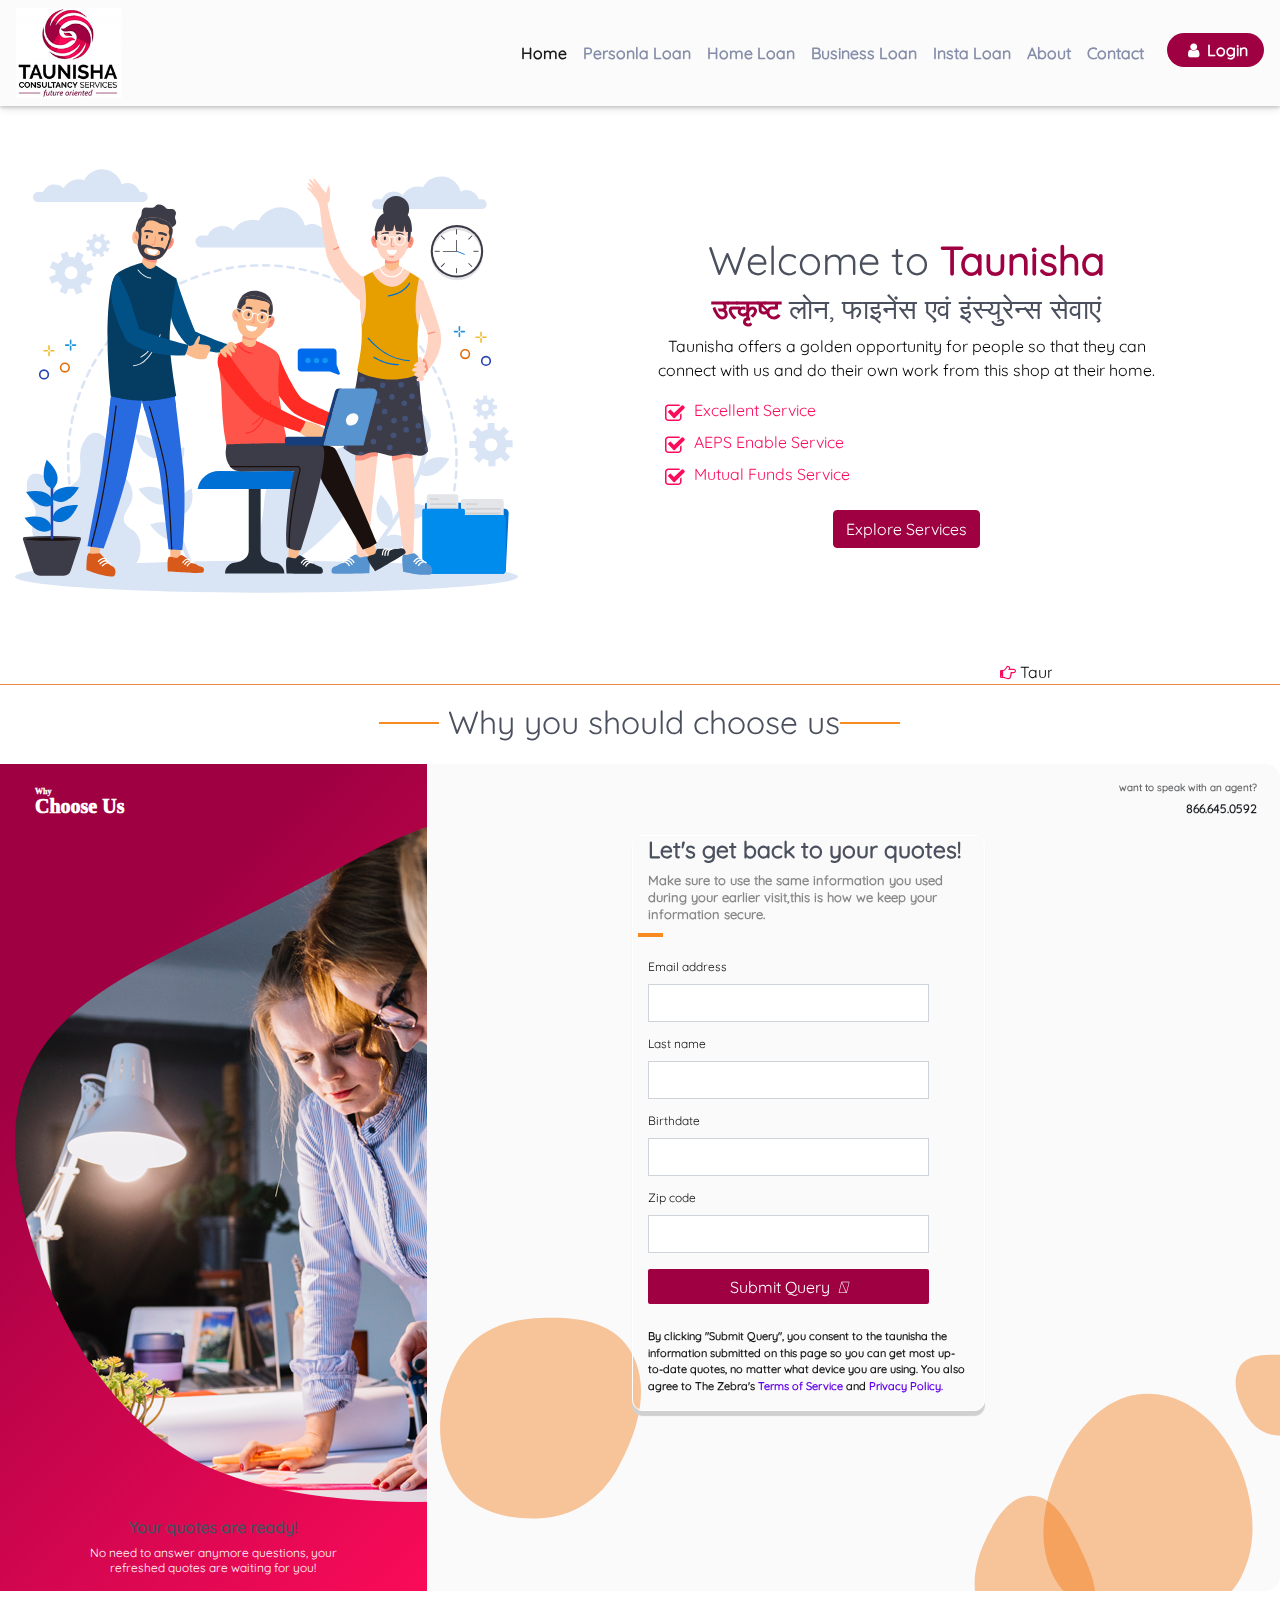
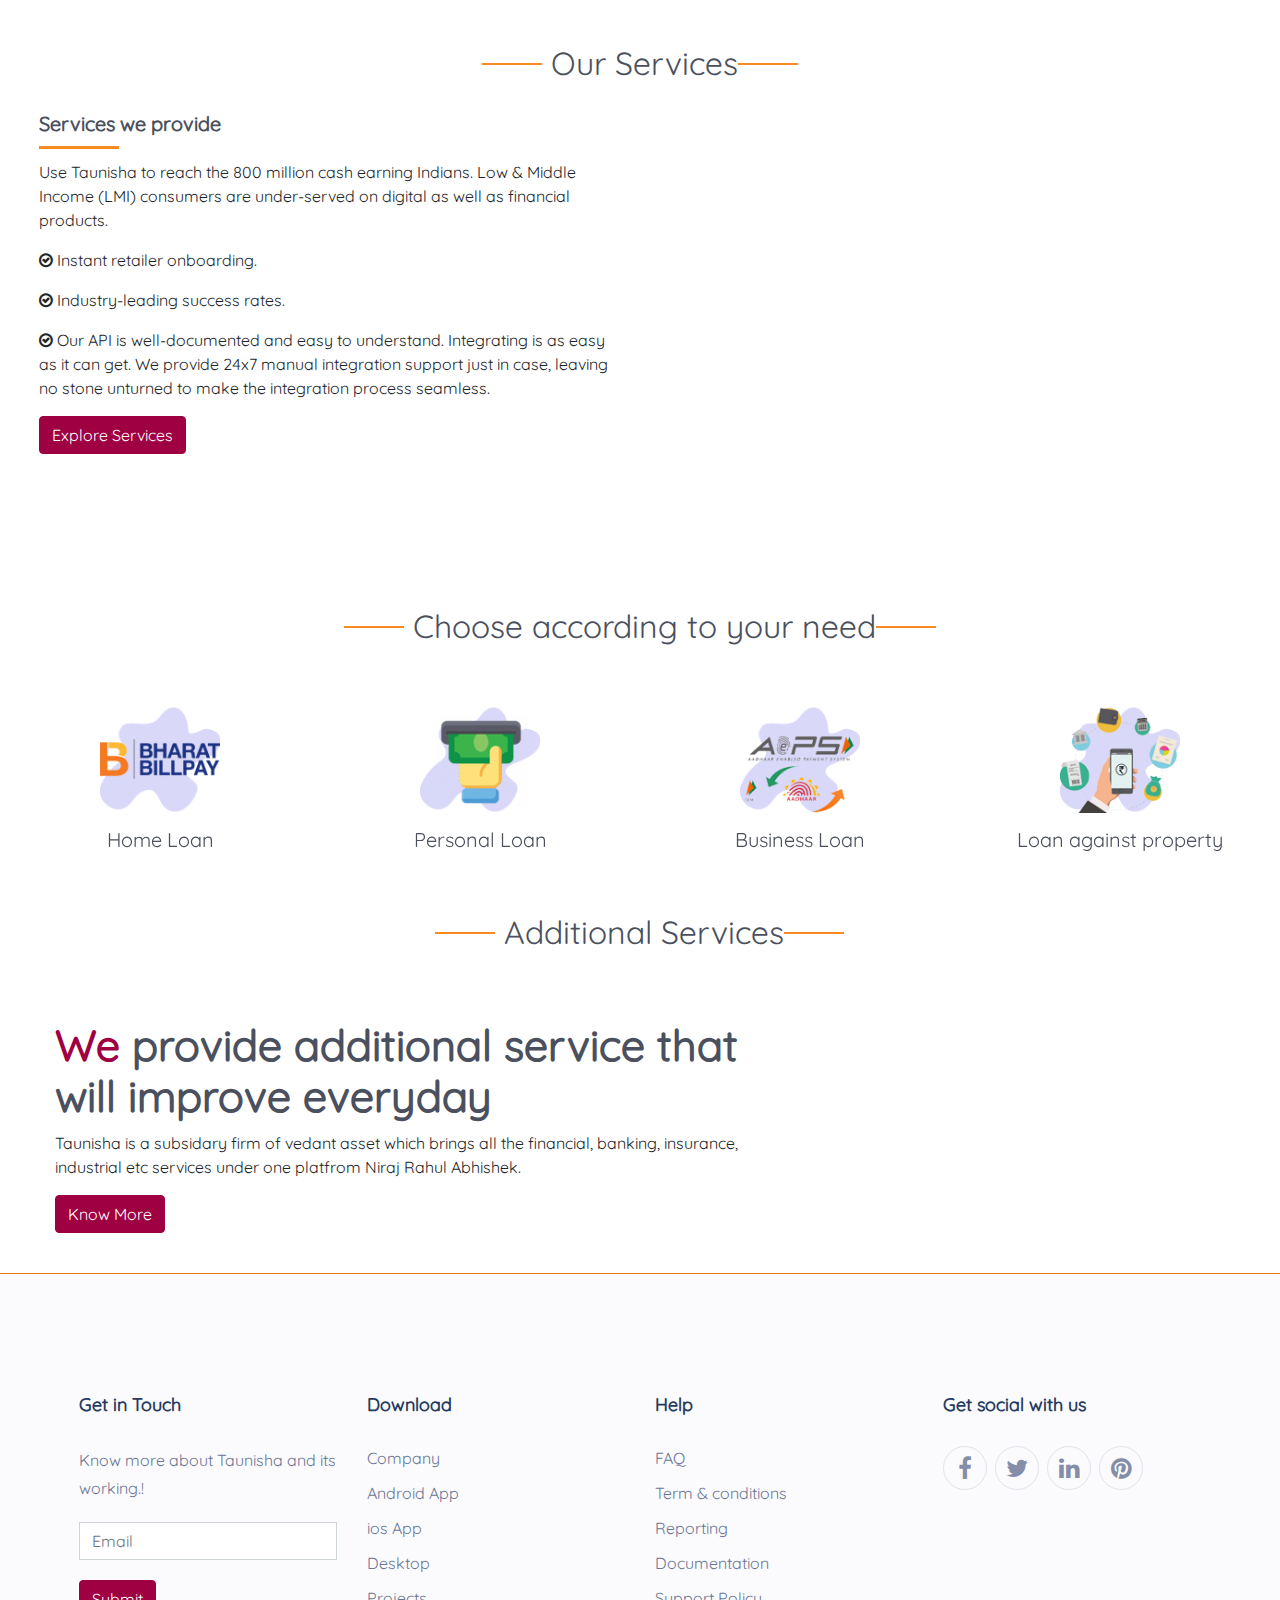
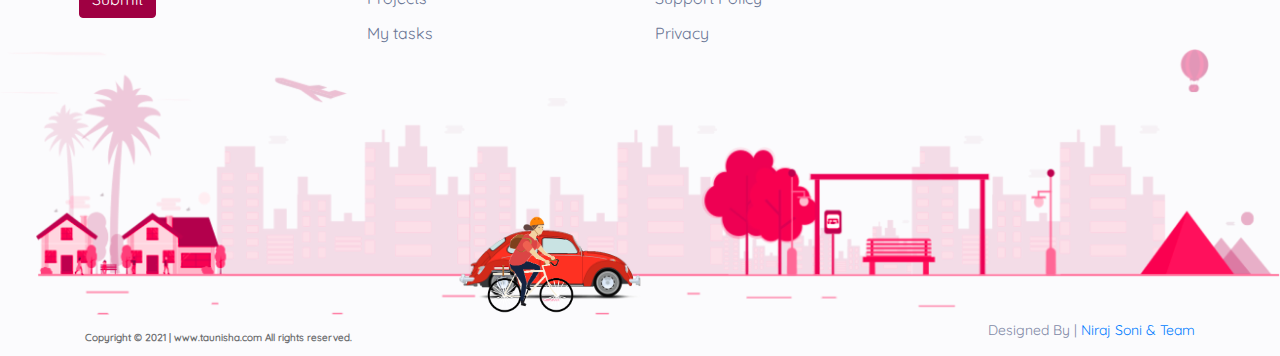
==== commit 55cd27cf: "Change name" ====
--- a/index.html
+++ b/index.html
@@ -23,7 +23,7 @@
      <link rel="stylesheet" href="https://cdnjs.cloudflare.com/ajax/libs/animate.css/4.1.1/animate.min.css">
      <!--text animation https://animate.style/-->
 
-       <!-- Custom CSS Vedant Pay-->
+       <!-- Custom CSS taunisha-->
        <link rel="stylesheet" href="./css/custom/custom.css">
      <!-- SLIK CSS -->
      <link rel="stylesheet" href="css/slick/slick.css">
@@ -65,7 +65,7 @@
     <!-- <div  class="container-fluid info_div bgcolor2">
         <div class="row margin0 top-border">
             <div class="col-md-6 topbar_left">  
-                <a class="icon-envelope-alt primary_theme_color" title="Mail at"> &nbsp;info@vedantpay.com</a>
+                <a class="icon-envelope-alt primary_theme_color" title="Mail at"> &nbsp;info@taunisha.com</a>
                 <a href="/ClientMeeting" title="Schedule a meeting" class="info-btn animated swing">Hire Us</a>
                 <a href="/Career" class="info-btn animated swing">Job</a>
             </div>
@@ -84,7 +84,7 @@
 
       <nav id="menubar" class="navbar navbar-expand-sm bg-dark navbar-light bg-light sticky-top">
         <a class="navbar-brand" href="#">
-            <img class="logosize" alt="vedantpay.com" src="./images/logo/logo.png">
+            <img class="logosize" alt="taunisha.com" src="./images/logo/logo.png">
             <!-- <br>
             <p class="navbar-brand tagline" href="#">Hum Hain Rahi Pyar Ke</p> -->
         </a>
@@ -162,9 +162,9 @@
                 </div>
                 <div class="col-md-7 col-12">
                     <div class="carousel-caption d-none d-md-block">
-                        <h1>Welcome to<spna class="textslider">Vedant Pay</spna> </h1>
+                        <h1>Welcome to<spna class="textslider">taunisha</spna> </h1>
                         <h3><spna class="textslider">उत्कृष्ट</spna> बैंकिंग, फाइनेंस एवं इंस्युरेन्स सेवाएं</h3>
-                        <p style="color: black;">Vedant Pay offers a golden opportunity for people so that they can connect with us and do their own work from this shop at their home.</p>
+                        <p style="color: black;">taunisha offers a golden opportunity for people so that they can connect with us and do their own work from this shop at their home.</p>
                         <div class="pad15">
                             <div style="margin: 0 auto;">
                                 <ul class="slideul text-left">
@@ -339,7 +339,7 @@
     <div class="row margin0" >
       <div class="col-lg-10 col-md-9 col-sm-10 col-xs-12 marqBox">
         <marquee scrollamount="5" onmouseover="this.stop();" onmouseout="this.start();">
-          <a href="https://nirajsony.github.io/vedantpay/login.html" class="colortextblack" target="_blank"><i class="icon-hand-right primary_theme_color"></i> Taunisha can help you consolidate all your loans into one to increase your eligibility लोन लेने के लिए यहाँ क्लिक करें .<i class="icon-hand-left primary_theme_color"></i></a>
+          <a href="https://nirajsony.github.io/taunisha/login.html" class="colortextblack" target="_blank"><i class="icon-hand-right primary_theme_color"></i> Taunisha can help you consolidate all your loans into one to increase your eligibility लोन लेने के लिए यहाँ क्लिक करें .<i class="icon-hand-left primary_theme_color"></i></a>
         </marquee>
       </div>
     </div>
@@ -383,7 +383,7 @@
                     <div class="form-group"> <label class="form-control-placeholder" for="number">Zip code</label> <input type="text" class="form-control" id="number" required>
                          </div>
                     <div class="form-group mt-3"><button type="button" class="btn btn-block globalBtn"><span>Submit Query &nbsp;<i class="fas fa-arrow-right"></i></span></button></div>
-                    <p class="terms mt-4">By clicking "Submit Query", you consent to the VedantPay the information submitted on this page so you can get most up-to-date quotes, no matter what device you are using. You also agree to The Zebra's <a href="#">Terms of Service</a> and <a href="#">Privacy Policy.</a></p>
+                    <p class="terms mt-4">By clicking "Submit Query", you consent to the taunisha the information submitted on this page so you can get most up-to-date quotes, no matter what device you are using. You also agree to The Zebra's <a href="#">Terms of Service</a> and <a href="#">Privacy Policy.</a></p>
                 </form>
             </div>
         </div>
